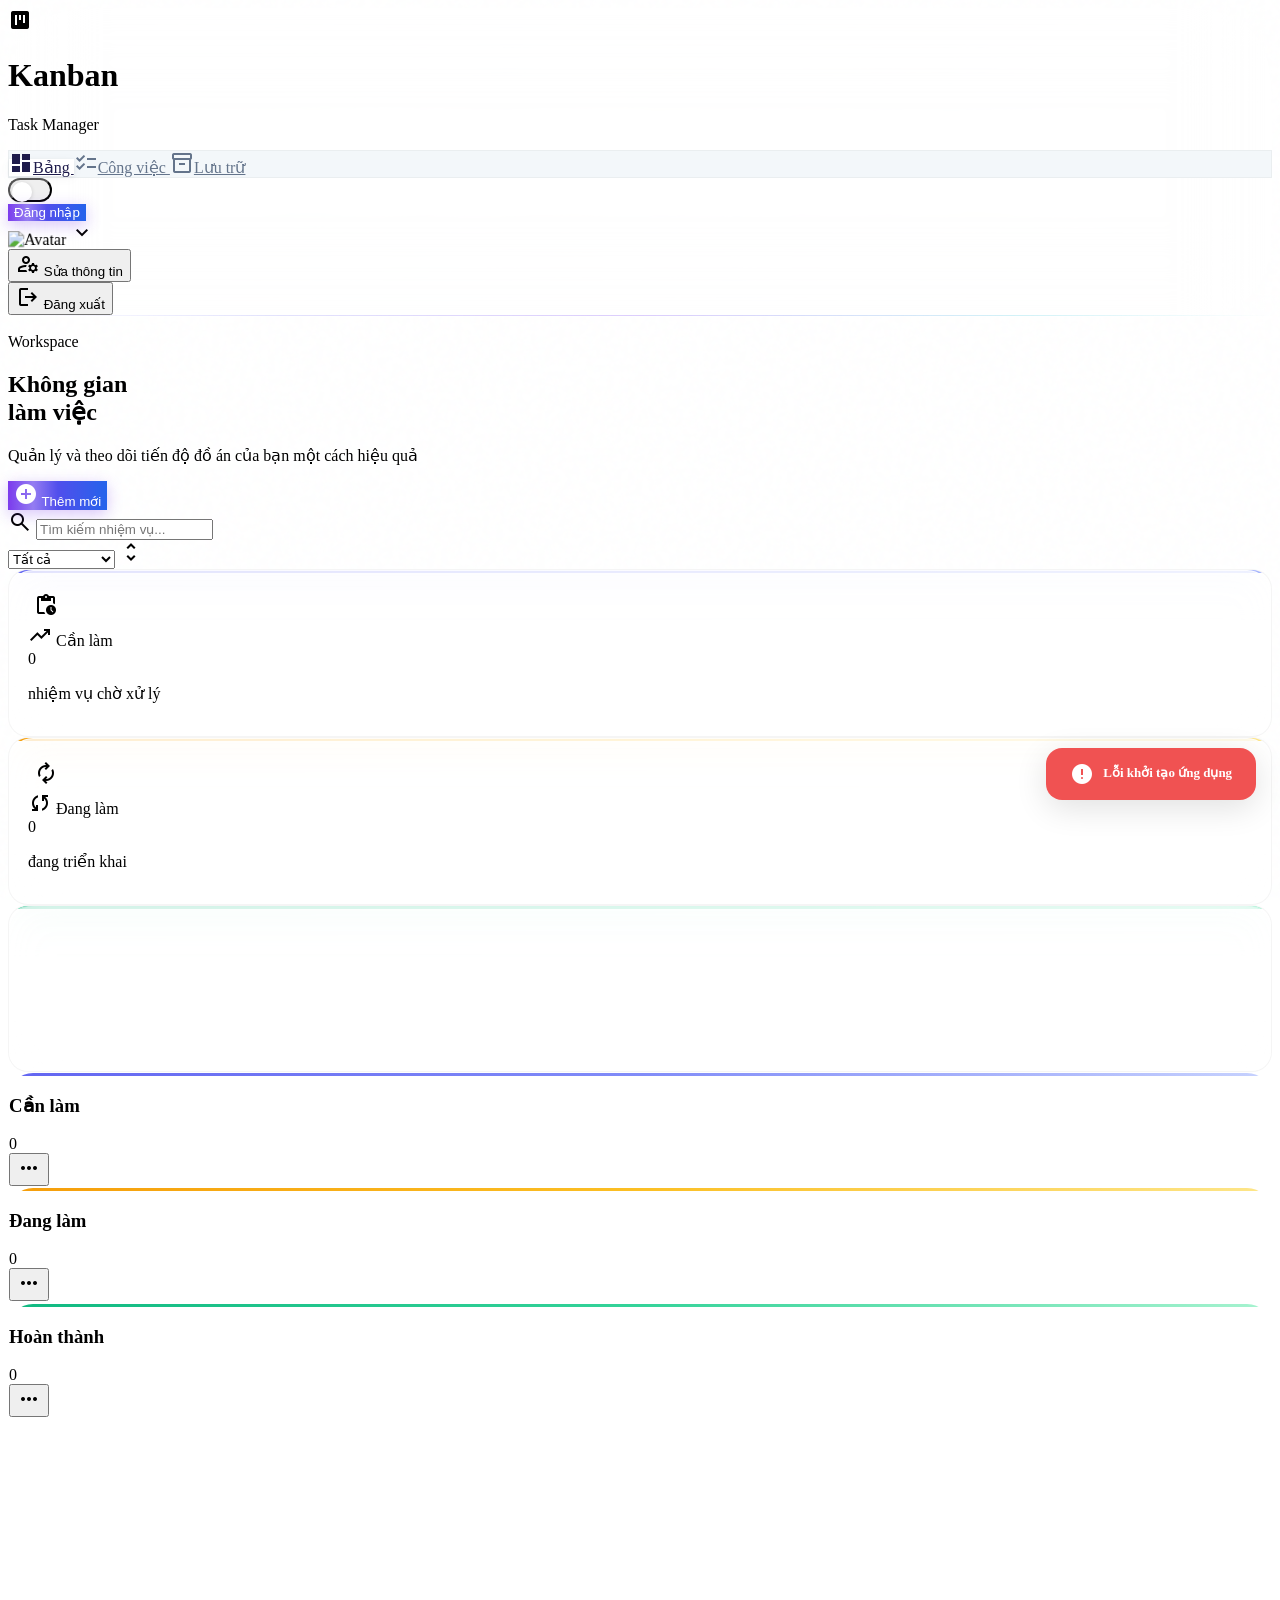
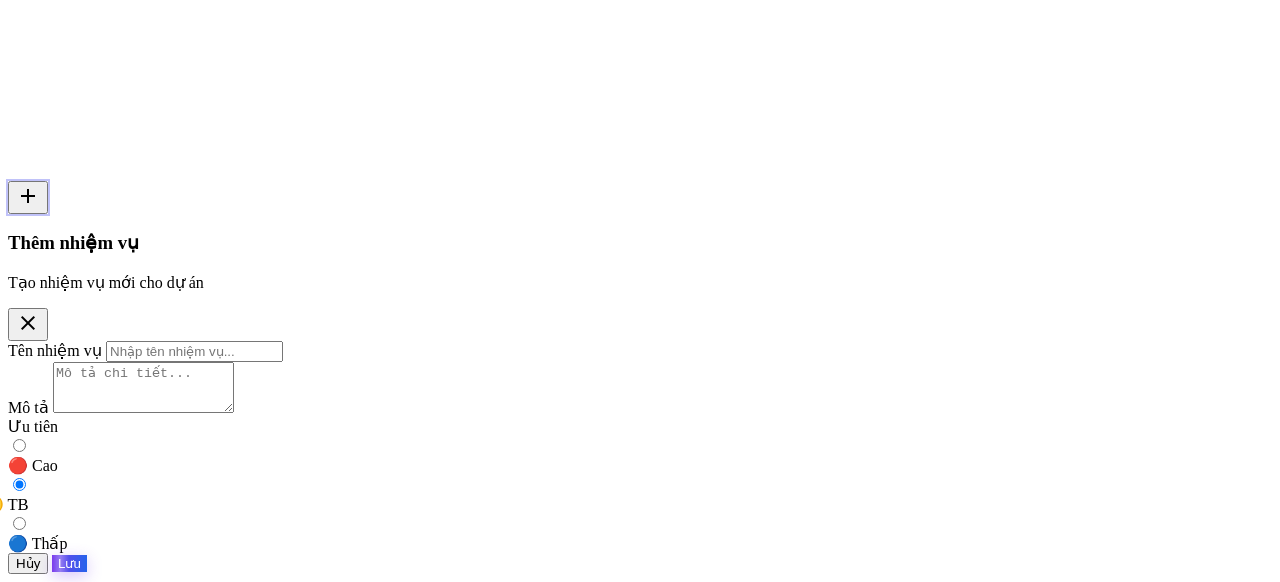
==== pages/dashboard.html @ ab6baf78 "mô tả thay đổi" ====
<!DOCTYPE html>
<html class="light" lang="vi">
<head>
  <meta charset="utf-8"/>
  <meta content="width=device-width, initial-scale=1.0" name="viewport"/>
  <title>Kanban – Quản lý nhiệm vụ</title>
  <meta name="description" content="Ứng dụng quản lý nhiệm vụ Kanban Board chuyên nghiệp"/>

  <!-- Fonts -->
  <link rel="preconnect" href="https://fonts.googleapis.com"/>
  <link rel="preconnect" href="https://fonts.gstatic.com" crossorigin/>
  <link href="https://fonts.googleapis.com/css2?family=Inter:wght@400;500;600;700;800;900&display=swap" rel="stylesheet"/>
  <link href="https://fonts.googleapis.com/css2?family=Material+Symbols+Outlined:wght,FILL@100..700,0..1&display=swap" rel="stylesheet"/>

  <!-- Tailwind -->
  <script src="https://cdn.tailwindcss.com?plugins=forms"></script>
  <script src="../css/tailwind-config.js"></script>

  <!-- Supabase -->
  <script src="https://cdn.jsdelivr.net/npm/@supabase/supabase-js/dist/umd/supabase.js"></script>

  <!-- Styles -->
  <link rel="stylesheet" href="../css/main.css"/>

  <style>
    /* ════════════════════════════════════════════════
       ULTRA PREMIUM SAAS DASHBOARD OVERRIDES
       ════════════════════════════════════════════════ */
    @keyframes border-spin {
      0% { transform: translate(-50%, -50%) rotate(0deg); }
      100% { transform: translate(-50%, -50%) rotate(360deg); }
    }
    @keyframes shine {
      0% { transform: translateX(-100%) skewX(-15deg); }
      50%, 100% { transform: translateX(200%) skewX(-15deg); }
    }
    @keyframes blob-1 {
      0% { transform: translate3d(0, 0, 0) scale(1); }
      33% { transform: translate3d(30px, -50px, 0) scale(1.1); }
      66% { transform: translate3d(-20px, 20px, 0) scale(0.9); }
      100% { transform: translate3d(0, 0, 0) scale(1); }
    }
    @keyframes blob-2 {
      0% { transform: translate3d(0, 0, 0) scale(1); }
      33% { transform: translate3d(-30px, 50px, 0) scale(1.1); }
      66% { transform: translate3d(20px, -20px, 0) scale(0.9); }
      100% { transform: translate3d(0, 0, 0) scale(1); }
    }
    
    .aurora-blob-1 { animation: blob-1 12s infinite ease-in-out; will-change: transform; }
    .aurora-blob-2 { animation: blob-2 16s infinite ease-in-out; animation-delay: -3s; will-change: transform; }
    
    /* Glassmorphism Navigation */
    .header-glass {
      background: rgba(255, 255, 255, 0.4) !important;
      backdrop-filter: blur(40px) saturate(180%) !important;
      -webkit-backdrop-filter: blur(40px) saturate(180%) !important;
      border-bottom: 1px solid rgba(255,255,255,0.4);
    }
    .dark .header-glass {
      background: rgba(10, 14, 26, 0.5) !important;
      border-bottom: 1px solid rgba(255,255,255,0.05);
    }

    /* Kanban Columns Premium Layout */
    .kanban-column-wrapper {
      position: relative;
      background: rgba(255, 255, 255, 0.6) !important;
      backdrop-filter: blur(20px) !important;
      -webkit-backdrop-filter: blur(20px);
      border-radius: 1.5rem !important;
      border: 1px solid rgba(255,255,255,0.8) !important;
      transition: all 0.5s cubic-bezier(0.175, 0.885, 0.32, 1.275);
    }
    .dark .kanban-column-wrapper {
      background: rgba(15, 23, 42, 0.5) !important;
      border: 1px solid rgba(255,255,255,0.05) !important;
      box-shadow: inset 0 1px 0 rgba(255,255,255,0.05), 0 4px 20px rgba(0,0,0,0.3);
    }
    .kanban-column-wrapper:hover {
      transform: translateY(-4px);
    }
    .dark .kanban-column-wrapper:hover {
      box-shadow: 0 20px 40px -10px rgba(139,92,246,0.15), inset 0 1px 0 rgba(255,255,255,0.1);
      border-color: rgba(255,255,255,0.15) !important;
    }

    /* Premium Task Cards (Applies to dynamically generated cards) */
    .task-card {
      transition: all 0.4s cubic-bezier(0.175, 0.885, 0.32, 1.275) !important;
      border: 1px solid rgba(255,255,255,0.8) !important;
      border-radius: 1rem !important;
      position: relative;
      overflow: hidden;
      background: rgba(255,255,255,0.8) !important;
      box-shadow: 0 4px 15px rgba(0,0,0,0.02) !important;
    }
    .dark .task-card {
      background: rgba(30, 41, 59, 0.5) !important;
      backdrop-filter: blur(20px);
      border: 1px solid rgba(255,255,255,0.05) !important;
    }
    .task-card:hover {
      transform: scale(1.02) translateY(-2px) !important;
      box-shadow: 0 16px 32px -8px rgba(139,92,246,0.2) !important;
      z-index: 10;
      border-color: rgba(139,92,246,0.5) !important;
    }
    .task-card::before {
      content: ""; position: absolute; inset: 0; background: linear-gradient(120deg, transparent, rgba(255,255,255,0.3), transparent); opacity: 0; transition: opacity 0.3s; pointer-events: none;
    }
    .dark .task-card::before {
      background: linear-gradient(120deg, transparent, rgba(255,255,255,0.05), transparent);
    }
    .task-card:hover::before { opacity: 1; }

    /* Stats Card Premium */
    .stat-card-inner {
      background: rgba(255,255,255,0.7) !important;
      backdrop-filter: blur(20px);
      border: 1px solid rgba(255,255,255,0.8) !important;
      border-radius: 1.5rem !important;
      transition: all 0.5s cubic-bezier(0.175,0.885,0.32,1.275);
    }
    .dark .stat-card-inner {
      background: rgba(30, 41, 59, 0.4) !important;
      border: 1px solid rgba(255,255,255,0.05) !important;
    }
    .stat-card-inner:hover {
      transform: translateY(-4px) scale(1.02);
      box-shadow: 0 20px 40px -10px rgba(139,92,246,0.2);
    }

    /* Premium Buttons */
    .btn-premium {
      position: relative;
      overflow: hidden;
      background: linear-gradient(to right, #7c3aed, #2563eb) !important;
      box-shadow: 0 4px 15px rgba(124,58,237,0.3) !important;
      transition: all 0.3s ease !important;
      border: none !important;
      color: white !important;
    }
    .btn-premium:hover {
      box-shadow: 0 0 30px rgba(124,58,237,0.5) !important;
      transform: scale(1.02) !important;
    }
    .btn-premium::before {
      content: ""; position: absolute; top: 0; left: 0; width: 50%; height: 100%;
      background: linear-gradient(90deg, transparent, rgba(255,255,255,0.3), transparent);
      animation: shine 3s infinite; z-index: 1; pointer-events: none;
    }
  </style>
</head>

<body class="bg-slate-50 dark:bg-[#0a0e1a] text-slate-900 dark:text-slate-100 font-sans min-h-screen transition-colors duration-500">

<!-- ════════════════════════════════════════════════
     ANIMATED BACKGROUND
     ════════════════════════════════════════════════ -->
<div class="fixed inset-0 pointer-events-none overflow-hidden z-0">
  <!-- Mouse Follow Glow -->
  <div id="dashboard-cursor-glow" class="pointer-events-none fixed top-0 left-0 w-[500px] h-[500px] bg-purple-500/20 dark:bg-brand-500/15 rounded-full blur-[120px] mix-blend-screen opacity-0 transition-opacity duration-300 z-0 transform -translate-x-1/2 -translate-y-1/2 will-change-transform hidden sm:block"></div>
  
  <!-- Aurora Gradients -->
  <div class="absolute top-[5%] left-[5%] w-[800px] h-[800px] bg-violet-400/20 dark:bg-violet-600/15 rounded-full blur-[120px] aurora-blob-1 mix-blend-multiply dark:mix-blend-screen"></div>
  <div class="absolute bottom-[5%] right-[5%] w-[700px] h-[700px] bg-cyan-400/15 dark:bg-cyan-600/10 rounded-full blur-[140px] aurora-blob-2 mix-blend-multiply dark:mix-blend-screen"></div>
  
  <!-- Grid overlay -->
  <div class="absolute inset-0 bg-[url('[data-uri]')] bg-repeat opacity-40 mix-blend-overlay hidden dark:block"></div>
  <div class="absolute inset-0 bg-[url('[data-uri]')] bg-repeat opacity-60 block dark:hidden"></div>
  
  <!-- Noise texture & Vignette -->
  <div class="noise-overlay opacity-[0.015] dark:opacity-[0.03]"></div>
  <div class="absolute inset-0 bg-radial from-transparent to-slate-50/50 dark:to-[#0a0e1a]/80 pointer-events-none fade-in"></div>
</div>

<!-- ════════════════════════════════════════════════
     HEADER
     ════════════════════════════════════════════════ -->
<header class="fixed top-0 w-full z-50 header-glass">
  <div class="max-w-7xl mx-auto px-4 sm:px-6 h-16 flex items-center justify-between">
    <!-- Logo -->
    <div class="flex items-center gap-3">
      <div class="logo-mark w-10 h-10 rounded-2xl bg-gradient-to-br from-violet-600 via-brand-500 to-cyan-400 flex items-center justify-center shadow-lg shadow-brand-500/25">
        <span class="material-symbols-outlined text-white text-lg" style="font-variation-settings:'FILL' 1;">view_kanban</span>
      </div>
      <div class="hidden sm:block">
        <h1 class="text-sm font-extrabold tracking-tight leading-none bg-gradient-to-r from-slate-900 via-brand-700 to-brand-500 dark:from-white dark:via-brand-200 dark:to-cyan-300 bg-clip-text text-transparent">Kanban</h1>
        <p class="text-[9px] text-slate-400 dark:text-slate-500 font-semibold uppercase tracking-[0.25em]">Task Manager</p>
      </div>
    </div>

    <!-- Nav pills -->
    <nav class="hidden md:flex items-center nav-pills-container rounded-2xl p-1 gap-0.5">
      <a href="#board" data-tab="board" class="nav-pill active text-xs font-semibold px-5 py-2 rounded-xl transition-all duration-300">
        <span class="material-symbols-outlined text-[14px] mr-1" style="font-variation-settings:'FILL' 1; vertical-align: -2px;">dashboard</span>Bảng
      </a>
      <a href="#tasks" data-tab="tasks" class="nav-pill text-xs font-medium px-5 py-2 rounded-xl transition-all duration-300">
        <span class="material-symbols-outlined text-[14px] mr-1" style="vertical-align: -2px;">checklist</span>Công việc
      </a>
      <a href="#archive" data-tab="archive" class="nav-pill text-xs font-medium px-5 py-2 rounded-xl transition-all duration-300">
        <span class="material-symbols-outlined text-[14px] mr-1" style="vertical-align: -2px;">inventory_2</span>Lưu trữ
      </a>
    </nav>

    <!-- Right side -->
    <div class="flex items-center gap-3">
      <button id="theme-toggle" class="theme-toggle bg-slate-200/80 dark:bg-brand-600 cursor-pointer" title="Chuyển giao diện"></button>
      <div id="auth-container" class="flex items-center gap-2">
        <button id="btn-login" class="login-btn btn-premium text-xs font-bold px-6 py-2.5 rounded-xl text-white transition-all active:scale-95">
          Đăng nhập
        </button>
        <div id="user-profile" class="hidden items-center gap-2 relative group cursor-pointer">
          <div class="flex items-center gap-2">
            <img id="user-avatar" src="" alt="Avatar" class="w-9 h-9 rounded-xl ring-2 ring-brand-400/30 dark:ring-brand-500/30 shadow-lg transition-transform group-hover:scale-105" />
            <span id="user-name" class="text-xs font-bold hidden lg:block max-w-[120px] truncate group-hover:text-brand-500 transition-colors"></span>
            <span class="material-symbols-outlined text-[16px] text-slate-400 group-hover:text-brand-500 transition-colors hidden lg:block">expand_more</span>
          </div>
          
          <!-- User Profile Dropdown -->
          <div class="absolute right-0 top-full mt-3 w-48 bg-white/95 dark:bg-slate-800/95 backdrop-blur-xl rounded-2xl shadow-2xl opacity-0 invisible group-hover:opacity-100 group-hover:visible z-50 border border-slate-100/80 dark:border-slate-700/50 overflow-hidden py-1.5 transition-all duration-200 transform origin-top-right scale-95 group-hover:scale-100">
            <button id="btn-edit-profile" class="w-full text-left px-4 py-2.5 hover:bg-slate-50 dark:hover:bg-slate-700/50 text-xs font-semibold transition-all flex items-center gap-2.5">
              <span class="w-7 h-7 rounded-lg bg-brand-50 dark:bg-brand-900/20 flex items-center justify-center">
                <span class="material-symbols-outlined text-[14px] text-brand-500">manage_accounts</span>
              </span>
              Sửa thông tin
            </button>
            <div class="border-t border-slate-100 dark:border-slate-700/50 my-1 mx-3"></div>
            <button id="btn-logout" class="w-full text-left px-4 py-2.5 hover:bg-red-50 dark:hover:bg-red-900/10 text-xs font-semibold text-red-500 transition-all flex items-center gap-2.5">
              <span class="w-7 h-7 rounded-lg bg-red-50 dark:bg-red-900/20 flex items-center justify-center">
                <span class="material-symbols-outlined text-[14px]">logout</span>
              </span>
              Đăng xuất
            </button>
          </div>
        </div>
      </div>
    </div>
  </div>
  <!-- Bottom glow line -->
  <div class="header-glow-line"></div>
</header>

<!-- ════════════════════════════════════════════════
     MAIN CONTENT
     ════════════════════════════════════════════════ -->
<main class="relative z-10 pt-24 pb-28 px-4 sm:px-6 max-w-7xl mx-auto">

  <!-- ═══════ TAB: BẢNG (Board) ═══════ -->
  <div class="tab-view tab-view-active" data-view="board">

  <!-- Hero -->
  <div class="mb-8 flex flex-col sm:flex-row sm:items-end sm:justify-between gap-4 hero-enter">
    <div>
      <div class="inline-flex items-center gap-2 mb-3 hero-enter hero-enter-delay">
        <div class="h-px w-8 bg-gradient-to-r from-brand-500 to-transparent"></div>
        <p class="text-[10px] font-black text-brand-500 dark:text-brand-400 uppercase tracking-[0.25em]">Workspace</p>
      </div>
      <h2 class="text-3xl sm:text-4xl lg:text-5xl font-black tracking-tight hero-enter leading-tight">
        <span class="bg-gradient-to-r from-slate-900 via-slate-700 to-slate-500 dark:from-white dark:via-slate-200 dark:to-slate-400 bg-clip-text text-transparent">Không gian</span>
        <br class="sm:hidden"/>
        <span class="bg-gradient-to-r from-brand-600 via-violet-500 to-cyan-400 bg-clip-text text-transparent"> làm việc</span>
      </h2>
      <p class="text-sm text-slate-500 dark:text-slate-400 mt-2 hero-enter hero-enter-delay max-w-md">Quản lý và theo dõi tiến độ đồ án của bạn một cách hiệu quả</p>
    </div>
    <div class="flex items-center gap-2.5 flex-wrap">
      <button id="btn-add-task" class="btn-premium hidden items-center gap-2 text-white text-xs font-bold pl-4 pr-5 py-2.5 rounded-xl transition-all active:scale-95">
        <span class="material-symbols-outlined text-[16px]" style="font-variation-settings:'FILL' 1;">add_circle</span>
        Thêm mới
      </button>
      <div class="relative group">
        <span class="material-symbols-outlined absolute left-3 top-1/2 -translate-y-1/2 text-slate-400 text-[16px] group-focus-within:text-brand-500 transition-colors">search</span>
        <input id="search-task" class="search-input bg-white/70 dark:bg-slate-800/50 border border-slate-200/80 dark:border-slate-700/50 rounded-xl py-2.5 pl-9 pr-4 text-xs w-44 sm:w-52 focus:ring-2 focus:ring-brand-500/20 focus:border-brand-400/40 placeholder:text-slate-400 transition-all backdrop-blur-sm" placeholder="Tìm kiếm nhiệm vụ..." type="text"/>
      </div>
      <div class="relative">
        <select id="filter-priority" class="filter-select appearance-none bg-white/70 dark:bg-slate-800/50 border border-slate-200/80 dark:border-slate-700/50 rounded-xl py-2.5 pl-3 pr-9 text-xs font-semibold cursor-pointer focus:ring-2 focus:ring-brand-500/20 focus:border-brand-400/40 transition-all backdrop-blur-sm">
          <option value="all">Tất cả</option>
          <option value="cao">🔴 Cao</option>
          <option value="trung_binh">🟡 Trung bình</option>
          <option value="thap">🔵 Thấp</option>
        </select>
        <span class="material-symbols-outlined absolute right-2.5 top-1/2 -translate-y-1/2 pointer-events-none text-slate-400 text-[14px]">unfold_more</span>
      </div>
    </div>
  </div>

  <!-- ═══════ STATS OVERVIEW ═══════ -->
  <div class="grid grid-cols-3 gap-3 sm:gap-4 mb-8 hero-enter hero-enter-delay">
    <div class="stat-card stat-card-todo group">
      <div class="stat-card-inner">
        <div class="flex items-center justify-between mb-2">
          <div class="stat-icon-wrapper bg-brand-100 dark:bg-brand-900/30">
            <span class="material-symbols-outlined text-[18px] text-brand-600 dark:text-brand-400" style="font-variation-settings:'FILL' 1;">pending_actions</span>
          </div>
          <span class="stat-trend text-[9px] font-bold px-2 py-0.5 rounded-full bg-brand-50 dark:bg-brand-900/20 text-brand-600 dark:text-brand-400">
            <span class="material-symbols-outlined text-[10px]" style="vertical-align: -1px;">trending_up</span> Cần làm
          </span>
        </div>
        <div class="stat-number text-2xl sm:text-3xl font-black text-slate-800 dark:text-white" id="stat-todo">0</div>
        <p class="text-[10px] text-slate-400 font-semibold mt-0.5">nhiệm vụ chờ xử lý</p>
      </div>
    </div>
    <div class="stat-card stat-card-doing group">
      <div class="stat-card-inner">
        <div class="flex items-center justify-between mb-2">
          <div class="stat-icon-wrapper bg-amber-100 dark:bg-amber-900/30">
            <span class="material-symbols-outlined text-[18px] text-amber-600 dark:text-amber-400" style="font-variation-settings:'FILL' 1;">autorenew</span>
          </div>
          <span class="stat-trend text-[9px] font-bold px-2 py-0.5 rounded-full bg-amber-50 dark:bg-amber-900/20 text-amber-600 dark:text-amber-400">
            <span class="material-symbols-outlined text-[10px] animate-spin-slow" style="vertical-align: -1px;">sync</span> Đang làm
          </span>
        </div>
        <div class="stat-number text-2xl sm:text-3xl font-black text-slate-800 dark:text-white" id="stat-doing">0</div>
        <p class="text-[10px] text-slate-400 font-semibold mt-0.5">đang triển khai</p>
      </div>
    </div>
    <div class="stat-card stat-card-done group">
      <div class="stat-card-inner">
        <div class="flex items-center justify-between mb-2">
          <div class="stat-icon-wrapper bg-emerald-100 dark:bg-emerald-900/30">
            <span class="material-symbols-outlined text-[18px] text-emerald-600 dark:text-emerald-400" style="font-variation-settings:'FILL' 1;">task_alt</span>
          </div>
          <span class="stat-trend text-[9px] font-bold px-2 py-0.5 rounded-full bg-emerald-50 dark:bg-emerald-900/20 text-emerald-600 dark:text-emerald-400">
            <span class="material-symbols-outlined text-[10px]" style="vertical-align: -1px;">check</span> Xong
          </span>
        </div>
        <div class="stat-number text-2xl sm:text-3xl font-black text-slate-800 dark:text-white" id="stat-done">0</div>
        <p class="text-[10px] text-slate-400 font-semibold mt-0.5">đã hoàn thành</p>
      </div>
    </div>
  </div>

  <!-- ═══════ KANBAN BOARD ═══════ -->
  <div class="grid grid-cols-1 md:grid-cols-3 gap-4 sm:gap-5 items-start">

    <!-- Column: Cần làm -->
    <section class="kanban-column-wrapper kanban-column">
      <div class="kanban-column-header">
        <div class="column-accent column-accent-todo"></div>
        <div class="p-4 pb-3">
          <div class="flex items-center justify-between">
            <div class="flex items-center gap-2.5">
              <div class="w-2.5 h-2.5 rounded-full bg-gradient-to-br from-brand-400 to-brand-600 shadow-sm shadow-brand-500/50 ring-2 ring-brand-100 dark:ring-brand-900/50"></div>
              <h3 class="text-xs font-black uppercase tracking-wider text-slate-700 dark:text-slate-200">Cần làm</h3>
              <span id="count-todo" class="text-[10px] font-black text-brand-600 dark:text-brand-400 bg-brand-50 dark:bg-brand-900/30 px-2 py-0.5 rounded-lg min-w-[20px] text-center">0</span>
            </div>
            <button class="w-7 h-7 rounded-lg hover:bg-slate-100 dark:hover:bg-slate-700/50 flex items-center justify-center transition-all opacity-0 group-hover:opacity-100">
              <span class="material-symbols-outlined text-[16px] text-slate-400">more_horiz</span>
            </button>
          </div>
        </div>
      </div>
      <div id="column-todo" class="space-y-3 kanban-dropzone min-h-[140px] rounded-xl border-2 border-dashed border-transparent px-4 pb-4 transition-all duration-200" data-status="todo"></div>
    </section>

    <!-- Column: Đang làm -->
    <section class="kanban-column-wrapper kanban-column">
      <div class="kanban-column-header">
        <div class="column-accent column-accent-doing"></div>
        <div class="p-4 pb-3">
          <div class="flex items-center justify-between">
            <div class="flex items-center gap-2.5">
              <div class="w-2.5 h-2.5 rounded-full bg-gradient-to-br from-amber-400 to-orange-500 shadow-sm shadow-amber-500/50 ring-2 ring-amber-100 dark:ring-amber-900/50"></div>
              <h3 class="text-xs font-black uppercase tracking-wider text-slate-700 dark:text-slate-200">Đang làm</h3>
              <span id="count-doing" class="text-[10px] font-black text-amber-600 dark:text-amber-400 bg-amber-50 dark:bg-amber-900/20 px-2 py-0.5 rounded-lg min-w-[20px] text-center">0</span>
            </div>
            <button class="w-7 h-7 rounded-lg hover:bg-slate-100 dark:hover:bg-slate-700/50 flex items-center justify-center transition-all opacity-0 group-hover:opacity-100">
              <span class="material-symbols-outlined text-[16px] text-slate-400">more_horiz</span>
            </button>
          </div>
        </div>
      </div>
      <div id="column-doing" class="space-y-3 kanban-dropzone min-h-[140px] rounded-xl border-2 border-dashed border-transparent px-4 pb-4 transition-all duration-200" data-status="in_progress"></div>
    </section>

    <!-- Column: Hoàn thành -->
    <section class="kanban-column-wrapper kanban-column">
      <div class="kanban-column-header">
        <div class="column-accent column-accent-done"></div>
        <div class="p-4 pb-3">
          <div class="flex items-center justify-between">
            <div class="flex items-center gap-2.5">
              <div class="w-2.5 h-2.5 rounded-full bg-gradient-to-br from-emerald-400 to-teal-500 shadow-sm shadow-emerald-500/50 ring-2 ring-emerald-100 dark:ring-emerald-900/50"></div>
              <h3 class="text-xs font-black uppercase tracking-wider text-slate-700 dark:text-slate-200">Hoàn thành</h3>
              <span id="count-done" class="text-[10px] font-black text-emerald-600 dark:text-emerald-400 bg-emerald-50 dark:bg-emerald-900/20 px-2 py-0.5 rounded-lg min-w-[20px] text-center">0</span>
            </div>
            <button class="w-7 h-7 rounded-lg hover:bg-slate-100 dark:hover:bg-slate-700/50 flex items-center justify-center transition-all opacity-0 group-hover:opacity-100">
              <span class="material-symbols-outlined text-[16px] text-slate-400">more_horiz</span>
            </button>
          </div>
        </div>
      </div>
      <div id="column-done" class="space-y-3 kanban-dropzone min-h-[140px] rounded-xl border-2 border-dashed border-transparent px-4 pb-4 transition-all duration-200" data-status="done"></div>
    </section>

  </div>

  </div><!-- /tab-view: board -->

  <!-- ═══════ TAB: CÔNG VIỆC (Task List) ═══════ -->
  <div class="tab-view hidden" data-view="tasks">
    <div class="mb-6">
      <div class="inline-flex items-center gap-2 mb-3">
        <div class="h-px w-8 bg-gradient-to-r from-brand-500 to-transparent"></div>
        <p class="text-[10px] font-black text-brand-500 dark:text-brand-400 uppercase tracking-[0.25em]">Task List</p>
      </div>
      <h2 class="text-3xl sm:text-4xl font-black tracking-tight leading-tight">
        <span class="bg-gradient-to-r from-slate-900 via-slate-700 to-slate-500 dark:from-white dark:via-slate-200 dark:to-slate-400 bg-clip-text text-transparent">Danh sách</span>
        <span class="bg-gradient-to-r from-brand-600 via-violet-500 to-cyan-400 bg-clip-text text-transparent"> công việc</span>
      </h2>
      <p class="text-sm text-slate-500 dark:text-slate-400 mt-2 max-w-md">Xem và quản lý tất cả nhiệm vụ ở dạng danh sách</p>
    </div>
    <div id="task-list-view" class="kanban-column-wrapper p-4 sm:p-6"></div>
  </div><!-- /tab-view: tasks -->

  <!-- ═══════ TAB: LƯU TRỮ (Archive) ═══════ -->
  <div class="tab-view hidden" data-view="archive">
    <div class="mb-6">
      <div class="inline-flex items-center gap-2 mb-3">
        <div class="h-px w-8 bg-gradient-to-r from-violet-500 to-transparent"></div>
        <p class="text-[10px] font-black text-violet-500 dark:text-violet-400 uppercase tracking-[0.25em]">Archive</p>
      </div>
      <h2 class="text-3xl sm:text-4xl font-black tracking-tight leading-tight">
        <span class="bg-gradient-to-r from-slate-900 via-slate-700 to-slate-500 dark:from-white dark:via-slate-200 dark:to-slate-400 bg-clip-text text-transparent">Kho</span>
        <span class="bg-gradient-to-r from-violet-600 via-purple-500 to-fuchsia-400 bg-clip-text text-transparent"> lưu trữ</span>
      </h2>
      <p class="text-sm text-slate-500 dark:text-slate-400 mt-2 max-w-md">Nhiệm vụ đã hoàn thành và được lưu trữ</p>
    </div>
    <div id="archive-view" class="kanban-column-wrapper p-4 sm:p-6"></div>
  </div><!-- /tab-view: archive -->

</main>

<!-- Bottom Nav (Mobile) -->
<nav class="fixed bottom-0 left-0 w-full z-50 mobile-nav-glass flex justify-around items-center px-4 pb-5 pt-2 rounded-t-3xl md:hidden">
  <div class="mobile-nav-item flex flex-col items-center gap-0.5 bg-brand-50 dark:bg-brand-900/30 text-brand-600 dark:text-brand-400 rounded-2xl px-5 py-2 shadow-sm cursor-pointer" data-tab="board">
    <span class="material-symbols-outlined text-[20px]" style="font-variation-settings:'FILL' 1;">view_kanban</span>
    <span class="text-[9px] font-black">Bảng</span>
  </div>
  <div class="mobile-nav-item flex flex-col items-center gap-0.5 text-slate-400 rounded-2xl px-5 py-2 hover:text-slate-600 dark:hover:text-slate-300 transition-colors cursor-pointer" data-tab="tasks">
    <span class="material-symbols-outlined text-[20px]">checklist</span>
    <span class="text-[9px] font-bold">Việc</span>
  </div>
  <div class="mobile-nav-item flex flex-col items-center gap-0.5 text-slate-400 rounded-2xl px-5 py-2 hover:text-slate-600 dark:hover:text-slate-300 transition-colors cursor-pointer" data-tab="archive">
    <span class="material-symbols-outlined text-[20px]">archive</span>
    <span class="text-[9px] font-bold">Trữ</span>
  </div>
</nav>

<!-- FAB (Mobile) -->
<button class="fab fixed bottom-24 right-5 w-14 h-14 bg-gradient-to-br from-brand-600 via-violet-500 to-cyan-400 text-white rounded-2xl flex items-center justify-center shadow-xl shadow-brand-500/30 md:hidden z-40">
  <span class="material-symbols-outlined text-[24px]" style="font-variation-settings:'FILL' 1;">add</span>
  <div class="fab-pulse"></div>
</button>
<!-- ════════════════════════════════════════════════
     MODAL – Thêm / Sửa nhiệm vụ
     ════════════════════════════════════════════════ -->
<div id="task-modal" class="fixed inset-0 z-[60] hidden bg-slate-900/60 backdrop-blur-sm opacity-0 transition-opacity duration-300">
  <div class="flex justify-end min-h-screen">
    <div class="modal-content w-full max-w-md h-dvh rounded-l-3xl p-6 sm:p-8 shadow-2xl transform translate-x-full transition-all duration-500 border-l border-white/50 dark:border-slate-700/50 bg-white dark:bg-slate-800 overflow-y-auto">
      <!-- Modal header gradient -->
      <div class="absolute top-0 left-0 right-0 h-1 rounded-tl-3xl bg-gradient-to-r from-brand-500 via-violet-500 to-cyan-400"></div>
      <div class="flex justify-between items-center mb-6">
        <div>
          <h3 id="modal-title" class="text-lg font-black bg-gradient-to-r from-slate-900 to-slate-600 dark:from-white dark:to-slate-300 bg-clip-text text-transparent">Thêm nhiệm vụ</h3>
          <p id="modal-subtitle" class="text-xs text-slate-400 mt-0.5">Tạo nhiệm vụ mới cho dự án</p>
        </div>
        <button id="btn-close-modal" class="w-9 h-9 rounded-xl bg-slate-100 dark:bg-slate-700/50 hover:bg-red-50 dark:hover:bg-red-900/20 flex items-center justify-center transition-all group">
          <span class="material-symbols-outlined text-[18px] text-slate-400 group-hover:text-red-500 transition-colors">close</span>
        </button>
      </div>
      <form id="task-form" class="space-y-5">
        <input type="hidden" id="task-edit-id" value="">
        <div>
          <label class="block text-[10px] font-black text-slate-500 dark:text-slate-400 mb-2 uppercase tracking-[0.15em]">Tên nhiệm vụ</label>
          <input type="text" id="task-title" required class="w-full bg-slate-50/80 dark:bg-slate-900/50 border border-slate-200/80 dark:border-slate-700/50 rounded-xl py-3 px-4 text-sm font-medium text-slate-900 dark:text-white focus:ring-2 focus:ring-brand-500/20 focus:border-brand-400/40 transition-all placeholder:text-slate-400 dark:placeholder:text-slate-500" placeholder="Nhập tên nhiệm vụ...">
        </div>
        <div>
          <label class="block text-[10px] font-black text-slate-500 dark:text-slate-400 mb-2 uppercase tracking-[0.15em]">Mô tả</label>
          <textarea id="task-desc" rows="3" class="w-full bg-slate-50/80 dark:bg-slate-900/50 border border-slate-200/80 dark:border-slate-700/50 rounded-xl py-3 px-4 text-sm text-slate-900 dark:text-white border-brand-400/40 transition-all resize-none placeholder:text-slate-400 dark:placeholder:text-slate-500" placeholder="Mô tả chi tiết..."></textarea>
        </div>
        <div>
          <label class="block text-[10px] font-black text-slate-500 dark:text-slate-400 mb-2 uppercase tracking-[0.15em]">Ưu tiên</label>
          <div class="grid grid-cols-3 gap-2.5">
            <label class="cursor-pointer">
              <input type="radio" name="task-priority" value="cao" class="peer sr-only">
              <div class="text-center py-2.5 rounded-xl border-2 border-slate-200/80 dark:border-slate-700/50 peer-checked:bg-gradient-to-br peer-checked:from-red-50 peer-checked:to-rose-50 dark:peer-checked:from-red-900/20 dark:peer-checked:to-rose-900/20 peer-checked:text-red-600 dark:peer-checked:text-red-400 peer-checked:border-red-300 dark:peer-checked:border-red-700 peer-checked:font-black text-xs font-medium text-slate-600 dark:text-slate-300 transition-all peer-checked:shadow-sm">🔴 Cao</div>
            </label>
            <label class="cursor-pointer">
              <input type="radio" name="task-priority" value="trung_binh" class="peer sr-only" checked>
              <div class="text-center py-2.5 rounded-xl border-2 border-slate-200/80 dark:border-slate-700/50 peer-checked:bg-gradient-to-br peer-checked:from-amber-50 peer-checked:to-yellow-50 dark:peer-checked:from-amber-900/20 dark:peer-checked:to-yellow-900/20 peer-checked:text-amber-600 dark:peer-checked:text-amber-400 peer-checked:border-amber-300 dark:peer-checked:border-amber-700 peer-checked:font-black text-xs font-medium text-slate-600 dark:text-slate-300 transition-all peer-checked:shadow-sm">🟡 TB</div>
            </label>
            <label class="cursor-pointer">
              <input type="radio" name="task-priority" value="thap" class="peer sr-only">
              <div class="text-center py-2.5 rounded-xl border-2 border-slate-200/80 dark:border-slate-700/50 peer-checked:bg-gradient-to-br peer-checked:from-blue-50 peer-checked:to-indigo-50 dark:peer-checked:from-blue-900/20 dark:peer-checked:to-indigo-900/20 peer-checked:text-blue-600 dark:peer-checked:text-blue-400 peer-checked:border-blue-300 dark:peer-checked:border-blue-700 peer-checked:font-black text-xs font-medium text-slate-600 dark:text-slate-300 transition-all peer-checked:shadow-sm">🔵 Thấp</div>
            </label>
          </div>
        </div>
        <div class="flex justify-end gap-2.5 pt-3">
          <button type="button" id="btn-cancel-modal" class="px-5 py-2.5 rounded-xl text-xs font-bold text-slate-500 hover:bg-slate-100 dark:hover:bg-slate-700/50 transition-all">Hủy</button>
          <button type="submit" id="btn-submit-modal" class="btn-premium px-6 py-2.5 rounded-xl text-xs font-bold text-white transition-all active:scale-95">Lưu</button>
        </div>
      </form>
    </div>
  </div>
</div>

<!-- Scripts -->
<script type="module" src="../js/main.js"></script>

<script>
  // Dark Mode
  (function() {
    // Dashboard Cursor Glow
    const cursorGlow = document.getElementById('dashboard-cursor-glow');
    document.addEventListener('mousemove', (e) => {
      if(cursorGlow) {
        cursorGlow.style.opacity = '1';
        cursorGlow.style.left = e.clientX + 'px';
        cursorGlow.style.top = e.clientY + 'px';
      }
    });
    document.addEventListener('mouseleave', () => { if(cursorGlow) cursorGlow.style.opacity = '0'; });

    var toggle = document.getElementById('theme-toggle');
    var html = document.documentElement;

    if (localStorage.getItem('theme') === 'dark' || (!localStorage.getItem('theme') && window.matchMedia('(prefers-color-scheme: dark)').matches)) {
      html.classList.replace('light', 'dark');
    }

    toggle && toggle.addEventListener('click', function() {
      html.classList.toggle('dark');
      html.classList.toggle('light');
      localStorage.setItem('theme', html.classList.contains('dark') ? 'dark' : 'light');
    });

    // Login button → redirect to auth page
    var loginBtn = document.getElementById('btn-login');
    loginBtn && loginBtn.addEventListener('click', function() {
      window.location.href = '../index.html';
    });
  })();
</script>

</body>
</html>
---- css/main.css ----
/**
 * Kanban Stylesheet v6.0 – Ultra Premium
 * Mesh Gradients · Glassmorphism 2.0 · Particles · GPU Animations
 */

/* ═══════════════════════════════════════════════════
   1. DESIGN TOKENS
   ═══════════════════════════════════════════════════ */
:root {
  --ease-out:    cubic-bezier(0.22, 1, 0.36, 1);
  --ease-spring: cubic-bezier(0.34, 1.56, 0.64, 1);
  --ease-smooth: cubic-bezier(0.4, 0, 0.2, 1);
  --dur-fast:    150ms;
  --dur-normal:  250ms;
  --dur-slow:    400ms;
  --dur-entrance: 600ms;

  --glass-bg:     rgba(255, 255, 255, 0.72);
  --glass-border: rgba(255, 255, 255, 0.4);
  --glass-blur:   24px;

  --card-bg:      rgba(255, 255, 255, 0.85);
  --card-border:  rgba(0, 0, 0, 0.04);
  --card-shadow:  0 1px 3px rgba(0,0,0,0.03), 0 4px 12px rgba(0,0,0,0.04);
  --card-shadow-hover: 0 8px 32px rgba(99,102,241,0.08), 0 2px 8px rgba(0,0,0,0.06);

  --column-bg:    rgba(255, 255, 255, 0.55);
  --column-border: rgba(0, 0, 0, 0.05);
}

.dark {
  --glass-bg:     rgba(15, 23, 42, 0.75);
  --glass-border: rgba(255, 255, 255, 0.06);

  --card-bg:      rgba(30, 41, 59, 0.75);
  --card-border:  rgba(255, 255, 255, 0.04);
  --card-shadow:  0 1px 3px rgba(0,0,0,0.2), 0 4px 12px rgba(0,0,0,0.15);
  --card-shadow-hover: 0 8px 32px rgba(99,102,241,0.15), 0 2px 8px rgba(0,0,0,0.2);

  --column-bg:    rgba(30, 41, 59, 0.35);
  --column-border: rgba(255, 255, 255, 0.04);
}

/* ═══════════════════════════════════════════════════
   2. BASE
   ═══════════════════════════════════════════════════ */
html {
  scroll-behavior: smooth;
  -webkit-font-smoothing: antialiased;
  -moz-osx-font-smoothing: grayscale;
}

body {
  min-height: 100dvh;
  overflow-x: hidden;
  transition: background-color 500ms var(--ease-smooth),
              color 300ms var(--ease-smooth);
}

::selection {
  background: rgba(99, 102, 241, 0.2);
}

/* Premium Scrollbar */
::-webkit-scrollbar { width: 5px; height: 5px; }
::-webkit-scrollbar-track { background: transparent; }
::-webkit-scrollbar-thumb {
  background: linear-gradient(180deg, rgba(99,102,241,0.3), rgba(139,92,246,0.3));
  border-radius: 99px;
}
::-webkit-scrollbar-thumb:hover {
  background: linear-gradient(180deg, rgba(99,102,241,0.5), rgba(139,92,246,0.5));
}

.material-symbols-outlined {
  font-variation-settings: "FILL" 0, "wght" 400, "GRAD" 0, "opsz" 24;
}

/* ═══════════════════════════════════════════════════
   3. ANIMATED MESH GRADIENT BACKGROUND
   ═══════════════════════════════════════════════════ */
.mesh-blob {
  position: absolute;
  border-radius: 50%;
  filter: blur(80px);
  opacity: 0.35;
  will-change: transform;
}

.mesh-blob-1 {
  width: 600px;
  height: 600px;
  top: -200px;
  right: -100px;
  background: radial-gradient(circle, rgba(99,102,241,0.5), rgba(139,92,246,0.3), transparent 70%);
  animation: blobFloat1 20s ease-in-out infinite;
}

.mesh-blob-2 {
  width: 500px;
  height: 500px;
  bottom: -100px;
  left: -150px;
  background: radial-gradient(circle, rgba(6,182,212,0.4), rgba(59,130,246,0.2), transparent 70%);
  animation: blobFloat2 25s ease-in-out infinite;
}

.mesh-blob-3 {
  width: 400px;
  height: 400px;
  top: 40%;
  left: 40%;
  background: radial-gradient(circle, rgba(236,72,153,0.25), rgba(168,85,247,0.15), transparent 70%);
  animation: blobFloat3 18s ease-in-out infinite;
}

.dark .mesh-blob { opacity: 0.15; }
.dark .mesh-blob-1 {
  background: radial-gradient(circle, rgba(99,102,241,0.6), rgba(139,92,246,0.3), transparent 70%);
}
.dark .mesh-blob-2 {
  background: radial-gradient(circle, rgba(6,182,212,0.5), rgba(59,130,246,0.2), transparent 70%);
}
.dark .mesh-blob-3 {
  background: radial-gradient(circle, rgba(236,72,153,0.3), rgba(168,85,247,0.15), transparent 70%);
}

@keyframes blobFloat1 {
  0%, 100% { transform: translate(0, 0) scale(1) rotate(0deg); }
  33% { transform: translate(-60px, 40px) scale(1.1) rotate(120deg); }
  66% { transform: translate(40px, -30px) scale(0.9) rotate(240deg); }
}
@keyframes blobFloat2 {
  0%, 100% { transform: translate(0, 0) scale(1) rotate(0deg); }
  33% { transform: translate(50px, -50px) scale(1.15) rotate(-120deg); }
  66% { transform: translate(-40px, 30px) scale(0.85) rotate(-240deg); }
}
@keyframes blobFloat3 {
  0%, 100% { transform: translate(0, 0) scale(1); }
  50% { transform: translate(-30px, -40px) scale(1.2); }
}

/* Grid pattern overlay */
.grid-pattern {
  position: absolute;
  inset: 0;
  background-image:
    linear-gradient(rgba(99,102,241,0.03) 1px, transparent 1px),
    linear-gradient(90deg, rgba(99,102,241,0.03) 1px, transparent 1px);
  background-size: 60px 60px;
  mask-image: radial-gradient(ellipse 80% 60% at 50% 30%, black 20%, transparent 70%);
  -webkit-mask-image: radial-gradient(ellipse 80% 60% at 50% 30%, black 20%, transparent 70%);
}

.dark .grid-pattern {
  background-image:
    linear-gradient(rgba(99,102,241,0.06) 1px, transparent 1px),
    linear-gradient(90deg, rgba(99,102,241,0.06) 1px, transparent 1px);
}

/* Noise texture */
.noise-overlay {
  position: absolute;
  inset: 0;
  opacity: 0.015;
  background-image: url("data:image/svg+xml,%3Csvg viewBox='0 0 200 200' xmlns='http://www.w3.org/2000/svg'%3E%3Cfilter id='noise'%3E%3CfeTurbulence type='fractalNoise' baseFrequency='0.65' numOctaves='3' stitchTiles='stitch'/%3E%3C/filter%3E%3Crect width='100%25' height='100%25' filter='url(%23noise)'/%3E%3C/svg%3E");
}

/* ═══════════════════════════════════════════════════
   4. HEADER GLASSMORPHISM
   ═══════════════════════════════════════════════════ */
.header-glass {
  background: var(--glass-bg);
  backdrop-filter: blur(var(--glass-blur)) saturate(1.6);
  -webkit-backdrop-filter: blur(var(--glass-blur)) saturate(1.6);
  border-bottom: 1px solid var(--glass-border);
  will-change: transform;
  transform: translateZ(0);
}

.header-glow-line {
  height: 1px;
  background: linear-gradient(90deg,
    transparent 0%,
    rgba(99,102,241,0.3) 20%,
    rgba(139,92,246,0.5) 50%,
    rgba(6,182,212,0.3) 80%,
    transparent 100%
  );
  opacity: 0.6;
}

.dark .header-glow-line { opacity: 0.4; }

/* Logo pulsing glow */
.logo-mark {
  position: relative;
  animation: logoPulse 3s ease-in-out infinite;
}

@keyframes logoPulse {
  0%, 100% { box-shadow: 0 4px 16px rgba(99,102,241,0.25); }
  50% { box-shadow: 0 4px 24px rgba(99,102,241,0.45), 0 0 40px rgba(99,102,241,0.1); }
}

/* Nav pills */
.nav-pills-container {
  background: rgba(241, 245, 249, 0.8);
  border: 1px solid rgba(0, 0, 0, 0.04);
}
.dark .nav-pills-container {
  background: rgba(51, 65, 85, 0.4);
  border: 1px solid rgba(255, 255, 255, 0.05);
}

.nav-pill {
  color: #64748b;
  position: relative;
}
.dark .nav-pill { color: #94a3b8; }

.nav-pill.active {
  background: white;
  color: #1e1b4b;
  box-shadow: 0 1px 4px rgba(0,0,0,0.06), 0 2px 12px rgba(0,0,0,0.04);
}
.dark .nav-pill.active {
  background: rgba(30, 41, 59, 0.9);
  color: #e0e7ff;
  box-shadow: 0 1px 8px rgba(0,0,0,0.2);
}

.nav-pill:not(.active):hover {
  color: #334155;
  background: rgba(0, 0, 0, 0.03);
}
.dark .nav-pill:not(.active):hover {
  color: #e2e8f0;
  background: rgba(255, 255, 255, 0.05);
}

/* Login button shine */
.login-btn {
  position: relative;
  overflow: hidden;
}
.login-btn::after {
  content: '';
  position: absolute;
  top: -50%;
  left: -100%;
  width: 50%;
  height: 200%;
  background: linear-gradient(90deg, transparent, rgba(255,255,255,0.2), transparent);
  transform: skewX(-20deg);
  animation: btnShine 4s ease-in-out infinite;
}
@keyframes btnShine {
  0%, 70%, 100% { left: -100%; }
  40% { left: 150%; }
}

/* Mobile nav glass */
.mobile-nav-glass {
  background: var(--glass-bg);
  backdrop-filter: blur(var(--glass-blur)) saturate(1.6);
  -webkit-backdrop-filter: blur(var(--glass-blur)) saturate(1.6);
  border-top: 1px solid var(--glass-border);
}

/* ═══════════════════════════════════════════════════
   5. HERO ENTRANCE
   ═══════════════════════════════════════════════════ */
.hero-enter {
  animation: heroFade var(--dur-entrance) var(--ease-out) both;
}

.hero-enter-delay { animation-delay: 120ms; }

@keyframes heroFade {
  from { opacity: 0; transform: translateY(20px) translateZ(0); }
  to   { opacity: 1; transform: translateY(0) translateZ(0); }
}

/* ═══════════════════════════════════════════════════
   6. STAT CARDS
   ═══════════════════════════════════════════════════ */
.stat-card {
  position: relative;
  border-radius: 20px;
  overflow: hidden;
  background: var(--card-bg);
  backdrop-filter: blur(16px);
  -webkit-backdrop-filter: blur(16px);
  border: 1px solid var(--card-border);
  transition: transform 300ms var(--ease-spring),
              box-shadow 300ms var(--ease-out);
  will-change: transform;
}

.stat-card:hover {
  transform: translateY(-4px) translateZ(0);
}

.stat-card-inner {
  padding: 16px 18px;
  position: relative;
  z-index: 1;
}

.stat-card::before {
  content: '';
  position: absolute;
  top: 0; left: 0;
  width: 100%; height: 3px;
}

.stat-card-todo::before { background: linear-gradient(90deg, #6366f1, #818cf8, #a5b4fc); }
.stat-card-doing::before { background: linear-gradient(90deg, #f59e0b, #fbbf24, #fde68a); }
.stat-card-done::before { background: linear-gradient(90deg, #10b981, #34d399, #6ee7b7); }

.stat-card-todo:hover { box-shadow: 0 8px 32px rgba(99,102,241,0.12); }
.stat-card-doing:hover { box-shadow: 0 8px 32px rgba(245,158,11,0.12); }
.stat-card-done:hover { box-shadow: 0 8px 32px rgba(16,185,129,0.12); }

.dark .stat-card-todo:hover { box-shadow: 0 8px 32px rgba(99,102,241,0.2); }
.dark .stat-card-doing:hover { box-shadow: 0 8px 32px rgba(245,158,11,0.2); }
.dark .stat-card-done:hover { box-shadow: 0 8px 32px rgba(16,185,129,0.2); }

.stat-icon-wrapper {
  width: 36px; height: 36px;
  display: flex; align-items: center; justify-content: center;
  border-radius: 12px;
}

.stat-number {
  font-variant-numeric: tabular-nums;
  transition: color 200ms;
}

/* Animated counter */
@keyframes countUp {
  from { opacity: 0; transform: translateY(8px); }
  to { opacity: 1; transform: translateY(0); }
}

/* Spin slow */
.animate-spin-slow {
  animation: spin 3s linear infinite;
}
@keyframes spin {
  to { transform: rotate(360deg); }
}

/* ═══════════════════════════════════════════════════
   7. BUTTONS
   ═══════════════════════════════════════════════════ */
button, [role="button"] {
  will-change: transform;
  transform: translateZ(0);
  transition: transform var(--dur-fast) var(--ease-out),
              box-shadow var(--dur-fast) var(--ease-out);
}

button:active, [role="button"]:active {
  transform: scale(0.95) translateZ(0) !important;
  transition-duration: 80ms;
}

/* ═══════════════════════════════════════════════════
   8. INPUTS
   ═══════════════════════════════════════════════════ */
input, textarea, select {
  will-change: transform;
  transform: translateZ(0);
  transition: box-shadow var(--dur-fast) var(--ease-out),
              border-color var(--dur-fast) var(--ease-out),
              transform var(--dur-fast) var(--ease-out);
}

input:focus, textarea:focus, select:focus {
  transform: scale(1.005) translateZ(0);
}

/* ═══════════════════════════════════════════════════
   9. KANBAN COLUMNS
   ═══════════════════════════════════════════════════ */
.kanban-column-wrapper {
  background: var(--column-bg);
  backdrop-filter: blur(16px) saturate(1.3);
  -webkit-backdrop-filter: blur(16px) saturate(1.3);
  border: 1px solid var(--column-border);
  border-radius: 24px;
  overflow: visible;
  transition: border-color 200ms;
}

.kanban-column-header {
  border-radius: 24px 24px 0 0;
  overflow: hidden;
}

.kanban-column-wrapper:hover {
  border-color: rgba(99,102,241,0.12);
}
.dark .kanban-column-wrapper:hover {
  border-color: rgba(99,102,241,0.15);
}

/* Column accent line */
.column-accent {
  height: 3px;
  border-radius: 0 0 8px 8px;
}
.column-accent-todo  { background: linear-gradient(90deg, #6366f1, #818cf8, #c7d2fe); }
.column-accent-doing { background: linear-gradient(90deg, #f59e0b, #fbbf24, #fde68a); }
.column-accent-done  { background: linear-gradient(90deg, #10b981, #34d399, #a7f3d0); }

/* Staggered entrance */
.kanban-column {
  will-change: transform, opacity;
  transform: translateZ(0);
  animation: colEnter var(--dur-entrance) var(--ease-out) both;
}

.kanban-column:nth-child(1) { animation-delay: 100ms; }
.kanban-column:nth-child(2) { animation-delay: 200ms; }
.kanban-column:nth-child(3) { animation-delay: 300ms; }

@keyframes colEnter {
  from { opacity: 0; transform: translateY(30px) scale(0.97) translateZ(0); }
  to   { opacity: 1; transform: translateY(0) scale(1) translateZ(0); }
}

/* ═══════════════════════════════════════════════════
   10. DROPZONE
   ═══════════════════════════════════════════════════ */
.kanban-dropzone {
  transition: border-color var(--dur-fast) var(--ease-out),
              background-color var(--dur-fast) var(--ease-out);
}

.kanban-dropzone.drag-over {
  border-color: #818cf8 !important;
  background: rgba(99,102,241,0.04);
  border-radius: 16px;
}

.dark .kanban-dropzone.drag-over {
  background: rgba(99,102,241,0.08);
}

/* ═══════════════════════════════════════════════════
   11. TASK CARDS
   ═══════════════════════════════════════════════════ */
.task-card {
  will-change: transform, opacity;
  transform: translate3d(0, 0, 0);
  animation: cardEnter var(--dur-normal) var(--ease-spring) both;
  background: var(--card-bg);
  backdrop-filter: blur(12px);
  -webkit-backdrop-filter: blur(12px);
  border: 1px solid var(--card-border);
  box-shadow: var(--card-shadow);
  transition: transform 250ms var(--ease-spring),
              box-shadow 250ms var(--ease-out),
              border-color 250ms var(--ease-out);
  cursor: grab;
  position: relative;
  overflow: hidden;
}

.task-card::before {
  content: '';
  position: absolute;
  top: 0; left: 0;
  width: 3px; height: 100%;
  border-radius: 3px 0 0 3px;
  transition: width 200ms var(--ease-out);
}

/* Priority-based left accent via parent data */
.task-card[data-priority="cao"]::before {
  background: linear-gradient(180deg, #ef4444, #f87171);
}
.task-card[data-priority="trung_binh"]::before {
  background: linear-gradient(180deg, #f59e0b, #fbbf24);
}
.task-card[data-priority="thap"]::before {
  background: linear-gradient(180deg, #3b82f6, #60a5fa);
}

.task-card:nth-child(1) { animation-delay: 50ms; }
.task-card:nth-child(2) { animation-delay: 100ms; }
.task-card:nth-child(3) { animation-delay: 150ms; }
.task-card:nth-child(4) { animation-delay: 200ms; }
.task-card:nth-child(5) { animation-delay: 250ms; }
.task-card:nth-child(n+6) { animation-delay: 300ms; }

@keyframes cardEnter {
  from { opacity: 0; transform: translateY(16px) scale(0.97) translateZ(0); }
  to   { opacity: 1; transform: translateY(0) scale(1) translateZ(0); }
}

.task-card:hover {
  transform: translateY(-3px) translateZ(0);
  box-shadow: var(--card-shadow-hover);
  border-color: rgba(99,102,241,0.12);
}

.task-card:hover::before {
  width: 4px;
}

.dark .task-card:hover {
  border-color: rgba(99,102,241,0.15);
}

/* Dragging */
.task-card.dragging {
  opacity: 0.85;
  transform: rotate(2deg) scale(1.03) translateZ(0);
  box-shadow: 0 24px 48px rgba(0, 0, 0, 0.15), 0 0 0 1px rgba(99,102,241,0.2);
  cursor: grabbing;
  z-index: 1000;
}

.task-card.just-dropped {
  animation: cardDrop 400ms var(--ease-spring) both;
}

@keyframes cardDrop {
  0%   { transform: scale(1.04) rotate(-1deg) translateZ(0); }
  50%  { transform: scale(0.98) rotate(0.3deg) translateZ(0); }
  100% { transform: scale(1) rotate(0deg) translateZ(0); }
}

/* ═══════════════════════════════════════════════════
   12. PRIORITY BADGE
   ═══════════════════════════════════════════════════ */
.priority-badge {
  position: relative;
  overflow: hidden;
  backdrop-filter: blur(8px);
  -webkit-backdrop-filter: blur(8px);
}

.priority-badge::after {
  content: '';
  position: absolute;
  top: 0; left: -100%;
  width: 100%; height: 100%;
  background: linear-gradient(90deg, transparent, rgba(255,255,255,0.4), transparent);
  animation: shimmer 5s ease-in-out infinite;
}

@keyframes shimmer {
  0%, 70%, 100% { left: -100%; }
  40% { left: 100%; }
}

/* ═══════════════════════════════════════════════════
   13. PROGRESS BAR
   ═══════════════════════════════════════════════════ */
.progress-track {
  overflow: hidden;
  border-radius: 999px;
  height: 5px;
}

.progress-fill {
  height: 100%;
  border-radius: 999px;
  background: linear-gradient(90deg, #6366f1, #818cf8, #a78bfa, #c7d2fe);
  background-size: 200% 100%;
  transform-origin: left;
  animation: progressGrow 1s var(--ease-out) 0.3s both,
             progressShine 3s ease-in-out infinite;
  position: relative;
}

.progress-fill::after {
  content: '';
  position: absolute;
  right: 0; top: 50%;
  transform: translateY(-50%);
  width: 8px; height: 8px;
  border-radius: 50%;
  background: white;
  box-shadow: 0 0 8px rgba(99,102,241,0.5), 0 0 16px rgba(99,102,241,0.2);
}

@keyframes progressGrow {
  from { transform: scaleX(0) translateZ(0); }
  to   { transform: scaleX(1) translateZ(0); }
}

@keyframes progressShine {
  0%, 100% { background-position: 0% 50%; }
  50% { background-position: 100% 50%; }
}

/* ═══════════════════════════════════════════════════
   14. DONE CHECK
   ═══════════════════════════════════════════════════ */
/* Quick delete button on task cards */
.task-quick-delete {
  will-change: opacity, transform;
  transition: opacity 200ms var(--ease-out),
              transform 150ms var(--ease-spring),
              background-color 150ms var(--ease-out);
}

.task-card:hover .task-quick-delete {
  opacity: 1;
}

/* When done check is visible, move delete button to left */
.task-card .done-check ~ .task-quick-delete,
.task-card .task-quick-delete:has(~ .done-check) {
  right: auto;
  left: 2px;
  top: 2px;
}

.done-check {
  animation: checkPop var(--dur-normal) var(--ease-spring) 0.2s both;
}

@keyframes checkPop {
  from { opacity: 0; transform: scale(0) rotate(-90deg) translateZ(0); }
  60%  { transform: scale(1.2) rotate(5deg) translateZ(0); }
  to   { opacity: 1; transform: scale(1) rotate(0deg) translateZ(0); }
}

/* ═══════════════════════════════════════════════════
   15. POPOVER MENU
   ═══════════════════════════════════════════════════ */
.task-popover {
  animation: popoverIn 200ms var(--ease-spring) both;
  z-index: 50;
}

@keyframes popoverIn {
  from { opacity: 0; transform: translateY(-4px) scale(0.95); }
  to { opacity: 1; transform: translateY(0) scale(1); }
}

.task-popover button:hover {
  transform: translateX(2px) translateZ(0);
  transition: transform var(--dur-fast) var(--ease-out),
              background-color var(--dur-fast) var(--ease-out);
}

/* ═══════════════════════════════════════════════════
   16. MODAL
   ═══════════════════════════════════════════════════ */
#task-modal {
  will-change: opacity;
  transition: opacity var(--dur-normal) var(--ease-out);
}

.modal-content {
  will-change: transform, opacity;
  transition: transform var(--dur-slow) var(--ease-spring),
              opacity var(--dur-normal) var(--ease-out);
  position: relative;
}

.modal-content.scale-95 {
  opacity: 0;
  transform: scale(0.92) translateY(20px) translateZ(0);
}

/* ═══════════════════════════════════════════════════
   17. AUTH OVERLAY
   ═══════════════════════════════════════════════════ */
#auth-overlay {
  will-change: opacity;
  transition: opacity var(--dur-slow) var(--ease-out);
}

.auth-card {
  will-change: transform, opacity;
  animation: authEnter var(--dur-entrance) var(--ease-spring) both;
}

@keyframes authEnter {
  from { opacity: 0; transform: scale(0.9) translateY(24px) translateZ(0); }
  to   { opacity: 1; transform: scale(1) translateY(0) translateZ(0); }
}

/* Auth tab pill */
.auth-tab {
  transition: background-color var(--dur-fast) var(--ease-out),
              color var(--dur-fast) var(--ease-out),
              box-shadow var(--dur-fast) var(--ease-out);
}

.auth-tab.active {
  background: white;
  color: #1e1b4b;
  box-shadow: 0 1px 3px rgba(0,0,0,0.08);
}

.dark .auth-tab.active {
  background: #334155;
  color: #e0e7ff;
}

/* ═══════════════════════════════════════════════════
   18. AVATAR POP
   ═══════════════════════════════════════════════════ */
#user-avatar {
  animation: avatarPop var(--dur-normal) var(--ease-spring) both;
}

@keyframes avatarPop {
  from { opacity: 0; transform: scale(0) translateZ(0); }
  60%  { transform: scale(1.15) translateZ(0); }
  to   { opacity: 1; transform: scale(1) translateZ(0); }
}

/* ═══════════════════════════════════════════════════
   19. FAB
   ═══════════════════════════════════════════════════ */
.fab {
  will-change: transform;
  animation: fabIn var(--dur-entrance) var(--ease-spring) 0.3s both;
  transition: transform var(--dur-fast) var(--ease-spring);
  position: relative;
  overflow: visible;
}

.fab:hover { transform: scale(1.1) translateZ(0); }

@keyframes fabIn {
  from { opacity: 0; transform: scale(0) translateZ(0); }
  to   { opacity: 1; transform: scale(1) translateZ(0); }
}

/* FAB pulse ring */
.fab-pulse {
  position: absolute;
  inset: -4px;
  border-radius: inherit;
  border: 2px solid rgba(99,102,241,0.4);
  animation: fabPulseRing 2s ease-out infinite;
  pointer-events: none;
}

@keyframes fabPulseRing {
  0% { transform: scale(1); opacity: 0.6; }
  100% { transform: scale(1.4); opacity: 0; }
}

/* ═══════════════════════════════════════════════════
   20. DARK MODE TOGGLE
   ═══════════════════════════════════════════════════ */
.theme-toggle {
  position: relative;
  width: 44px;
  height: 24px;
  border-radius: 999px;
  transition: background-color var(--dur-fast) var(--ease-out);
  flex-shrink: 0;
}

.theme-toggle::after {
  content: '';
  position: absolute;
  top: 2px;
  left: 2px;
  width: 20px;
  height: 20px;
  border-radius: 50%;
  background: white;
  box-shadow: 0 1px 4px rgba(0,0,0,0.15);
  transition: transform var(--dur-normal) var(--ease-spring);
}

.dark .theme-toggle::after {
  transform: translateX(20px);
}

/* ═══════════════════════════════════════════════════
   21. TOAST
   ═══════════════════════════════════════════════════ */
.toast {
  position: fixed;
  bottom: 100px;
  right: 24px;
  transform: translateY(16px) scale(0.95) translateZ(0);
  opacity: 0;
  padding: 14px 24px;
  border-radius: 16px;
  font-size: 13px;
  font-weight: 700;
  z-index: 9999;
  pointer-events: none;
  animation: toastIn var(--dur-slow) var(--ease-spring) forwards;
  backdrop-filter: blur(16px);
  -webkit-backdrop-filter: blur(16px);
  box-shadow: 0 8px 32px rgba(0,0,0,0.12);
}

.toast.toast-out {
  animation: toastOut var(--dur-normal) var(--ease-out) forwards;
}

.toast-success { background: rgba(16,185,129,0.92); color: white; }
.toast-error   { background: rgba(239,68,68,0.92); color: white; }
.toast-warning { background: rgba(245,158,11,0.92); color: white; }
.toast-info    { background: rgba(99,102,241,0.92); color: white; }

@keyframes toastIn {
  to { opacity: 1; transform: translateY(0) scale(1) translateZ(0); }
}
@keyframes toastOut {
  to { opacity: 0; transform: translateY(-8px) scale(0.96) translateZ(0); }
}

/* ═══════════════════════════════════════════════════
   22. EMPTY STATE
   ═══════════════════════════════════════════════════ */
.empty-state {
  animation: emptyFade var(--dur-entrance) var(--ease-out) both;
}

.empty-state .material-symbols-outlined {
  background: linear-gradient(135deg, #cbd5e1, #94a3b8);
  -webkit-background-clip: text;
  -webkit-text-fill-color: transparent;
  background-clip: text;
}

.dark .empty-state .material-symbols-outlined {
  background: linear-gradient(135deg, #475569, #64748b);
  -webkit-background-clip: text;
  -webkit-text-fill-color: transparent;
  background-clip: text;
}

@keyframes emptyFade {
  from { opacity: 0; transform: translateY(8px) translateZ(0); }
  to   { opacity: 1; transform: translateY(0) translateZ(0); }
}

/* ═══════════════════════════════════════════════════
   23. SKELETON
   ═══════════════════════════════════════════════════ */
.skeleton {
  background: linear-gradient(90deg, #e2e8f0 25%, #f1f5f9 50%, #e2e8f0 75%);
  background-size: 200% 100%;
  animation: skeletonPulse 1.5s ease-in-out infinite;
  border-radius: 8px;
}

.dark .skeleton {
  background: linear-gradient(90deg, #334155 25%, #475569 50%, #334155 75%);
  background-size: 200% 100%;
}

@keyframes skeletonPulse {
  0% { background-position: 200% 0; }
  100% { background-position: -200% 0; }
}

/* ═══════════════════════════════════════════════════
   24. PRIORITY RADIO
   ═══════════════════════════════════════════════════ */
input[name="task-priority"] + div {
  will-change: transform;
  transition: transform var(--dur-fast) var(--ease-spring),
              background-color var(--dur-fast) var(--ease-out),
              border-color var(--dur-fast) var(--ease-out),
              color var(--dur-fast) var(--ease-out),
              box-shadow var(--dur-fast) var(--ease-out);
}

input[name="task-priority"]:checked + div {
  transform: scale(1.04) translateZ(0);
}

/* ═══════════════════════════════════════════════════
   25. TASK CARD SPECIAL EFFECTS
   ═══════════════════════════════════════════════════ */

/* Hover glow effect on cards */
.task-card::after {
  content: '';
  position: absolute;
  inset: 0;
  border-radius: inherit;
  opacity: 0;
  transition: opacity 300ms var(--ease-out);
  pointer-events: none;
}

.task-card[data-priority="cao"]:hover::after {
  background: radial-gradient(600px circle at var(--mouse-x, 50%) var(--mouse-y, 50%),
    rgba(239,68,68,0.04), transparent 50%);
  opacity: 1;
}

.task-card[data-priority="trung_binh"]:hover::after {
  background: radial-gradient(600px circle at var(--mouse-x, 50%) var(--mouse-y, 50%),
    rgba(245,158,11,0.04), transparent 50%);
  opacity: 1;
}

.task-card[data-priority="thap"]:hover::after {
  background: radial-gradient(600px circle at var(--mouse-x, 50%) var(--mouse-y, 50%),
    rgba(59,130,246,0.04), transparent 50%);
  opacity: 1;
}

/* ═══════════════════════════════════════════════════
   26. GLASSMORPHISM UTILITY
   ═══════════════════════════════════════════════════ */
.glass {
  background: var(--glass-bg);
  backdrop-filter: blur(var(--glass-blur)) saturate(1.4);
  -webkit-backdrop-filter: blur(var(--glass-blur)) saturate(1.4);
  border: 1px solid var(--glass-border);
}

/* ═══════════════════════════════════════════════════
   27. RESPONSIVE
   ═══════════════════════════════════════════════════ */
@media (max-width: 768px) {
  body { padding-bottom: 5rem; }

  .mesh-blob { filter: blur(60px); }
  .mesh-blob-1 { width: 350px; height: 350px; }
  .mesh-blob-2 { width: 300px; height: 300px; }
  .mesh-blob-3 { width: 250px; height: 250px; }
}

@media (prefers-reduced-motion: reduce) {
  *, *::before, *::after {
    animation-duration: 1ms !important;
    animation-delay: 0ms !important;
    transition-duration: 1ms !important;
  }
}

@media print { .no-print { display: none; } }

/* ═══════════════════════════════════════════════════
   28. ANIMATED GRADIENT BACKGROUND (legacy)
   ═══════════════════════════════════════════════════ */
.gradient-bg {
  background: linear-gradient(-45deg, #1e1b4b, #312e81, #4338ca, #3730a3);
  background-size: 400% 400%;
  animation: gradientShift 12s ease infinite;
}

@keyframes gradientShift {
  0%, 100% { background-position: 0% 50%; }
  50% { background-position: 100% 50%; }
}

/* Glow button */
.btn-glow {
  position: relative;
  overflow: hidden;
}

.btn-glow::after {
  content: '';
  position: absolute;
  inset: 0;
  background: inherit;
  filter: blur(16px);
  opacity: 0;
  z-index: -1;
  transition: opacity var(--dur-normal) var(--ease-out);
}

.btn-glow:hover::after {
  opacity: 0.5;
}

/* ═══════════════════════════════════════════════════
   29. TAB VIEWS
   ═══════════════════════════════════════════════════ */
.tab-view {
  will-change: opacity, transform;
  transition: opacity 250ms var(--ease-out), transform 250ms var(--ease-out);
}

.tab-view-active {
  opacity: 1;
  transform: translateY(0) translateZ(0);
}

.tab-view-exit {
  opacity: 0;
  transform: translateY(8px) translateZ(0);
}

.tab-view:not(.tab-view-active):not(.tab-view-exit) {
  opacity: 0;
}

/* ═══════════════════════════════════════════════════
   30. TASK LIST TABLE
   ═══════════════════════════════════════════════════ */
.task-list-table-wrapper {
  overflow-x: auto;
  -webkit-overflow-scrolling: touch;
}

.task-list-table {
  border-collapse: separate;
  border-spacing: 0;
}

.task-list-table thead th {
  padding: 10px 12px;
  font-size: 10px;
  font-weight: 800;
  text-transform: uppercase;
  letter-spacing: 0.1em;
  color: #94a3b8;
  border-bottom: 1px solid rgba(0, 0, 0, 0.06);
  white-space: nowrap;
  user-select: none;
}

.dark .task-list-table thead th {
  color: #64748b;
  border-bottom-color: rgba(255, 255, 255, 0.06);
}

.task-list-sortable {
  cursor: pointer;
  transition: color var(--dur-fast) var(--ease-out);
}

.task-list-sortable:hover {
  color: #6366f1 !important;
}

.task-list-row {
  animation: taskRowEnter var(--dur-normal) var(--ease-out) both;
  transition: background-color var(--dur-fast) var(--ease-out);
}

.task-list-row td {
  padding: 12px;
  border-bottom: 1px solid rgba(0, 0, 0, 0.03);
  vertical-align: middle;
}

.dark .task-list-row td {
  border-bottom-color: rgba(255, 255, 255, 0.03);
}

.task-list-row:hover {
  background: rgba(99, 102, 241, 0.03);
}

.dark .task-list-row:hover {
  background: rgba(99, 102, 241, 0.06);
}

.task-list-row:last-child td {
  border-bottom: none;
}

.task-list-row-done {
  opacity: 0.6;
}

@keyframes taskRowEnter {
  from { opacity: 0; transform: translateX(-8px) translateZ(0); }
  to   { opacity: 1; transform: translateX(0) translateZ(0); }
}

/* Custom Checkbox */
.task-list-checkbox-wrapper {
  cursor: pointer;
  display: flex;
  align-items: center;
  justify-content: center;
}

.task-list-check-visual {
  width: 20px;
  height: 20px;
  border-radius: 8px;
  border: 2px solid #cbd5e1;
  display: flex;
  align-items: center;
  justify-content: center;
  transition: all var(--dur-fast) var(--ease-spring);
}

.dark .task-list-check-visual {
  border-color: #475569;
}

.task-list-check-visual:hover {
  border-color: #6366f1;
  transform: scale(1.1);
}

.task-list-check-visual.checked {
  background: linear-gradient(135deg, #10b981, #34d399);
  border-color: transparent;
  box-shadow: 0 2px 8px rgba(16, 185, 129, 0.3);
  animation: checkPop var(--dur-fast) var(--ease-spring);
}

/* Filter Pills */
.task-list-filter-btn {
  padding: 6px 14px;
  border-radius: 12px;
  font-size: 11px;
  font-weight: 700;
  color: #64748b;
  background: rgba(241, 245, 249, 0.8);
  border: 1px solid transparent;
  cursor: pointer;
  transition: all var(--dur-fast) var(--ease-out);
  white-space: nowrap;
}

.dark .task-list-filter-btn {
  color: #94a3b8;
  background: rgba(51, 65, 85, 0.4);
}

.task-list-filter-btn:hover {
  color: #334155;
  background: rgba(241, 245, 249, 1);
}

.dark .task-list-filter-btn:hover {
  color: #e2e8f0;
  background: rgba(51, 65, 85, 0.7);
}

.task-list-filter-btn.active {
  color: #4f46e5;
  background: rgba(238, 242, 255, 0.9);
  border-color: rgba(99, 102, 241, 0.2);
  box-shadow: 0 1px 4px rgba(99, 102, 241, 0.1);
}

.dark .task-list-filter-btn.active {
  color: #a5b4fc;
  background: rgba(99, 102, 241, 0.12);
  border-color: rgba(99, 102, 241, 0.2);
}

/* Action Buttons in Table */
.task-list-action-btn {
  width: 30px;
  height: 30px;
  border-radius: 10px;
  display: flex;
  align-items: center;
  justify-content: center;
  opacity: 0;
  transition: all var(--dur-fast) var(--ease-out);
  background: transparent;
}

.task-list-row:hover .task-list-action-btn {
  opacity: 1;
}

.task-list-action-btn:hover {
  background: rgba(99, 102, 241, 0.06);
  transform: scale(1.15) translateZ(0);
}

/* ═══════════════════════════════════════════════════
   31. ARCHIVE CARDS
   ═══════════════════════════════════════════════════ */
.archive-card {
  background: var(--card-bg);
  backdrop-filter: blur(12px);
  -webkit-backdrop-filter: blur(12px);
  border: 1px solid var(--card-border);
  box-shadow: var(--card-shadow);
  transition: transform 250ms var(--ease-spring),
              box-shadow 250ms var(--ease-out),
              border-color 200ms;
  will-change: transform;
  animation: archiveCardEnter var(--dur-normal) var(--ease-spring) both;
  position: relative;
  overflow: hidden;
}

.archive-card::before {
  content: '';
  position: absolute;
  top: 0; left: 0;
  width: 100%; height: 3px;
  background: linear-gradient(90deg, #8b5cf6, #a78bfa, #c4b5fd);
}

.archive-card:hover {
  transform: translateY(-3px) translateZ(0);
  box-shadow: var(--card-shadow-hover);
  border-color: rgba(139, 92, 246, 0.15);
}

@keyframes archiveCardEnter {
  from { opacity: 0; transform: translateY(12px) scale(0.97) translateZ(0); }
  to   { opacity: 1; transform: translateY(0) scale(1) translateZ(0); }
}

/* Progress bar in task list view */
.task-list-progress {
  padding: 20px;
  border-radius: 20px;
  background: var(--card-bg);
  backdrop-filter: blur(12px);
  -webkit-backdrop-filter: blur(12px);
  border: 1px solid var(--card-border);
  box-shadow: var(--card-shadow);
}
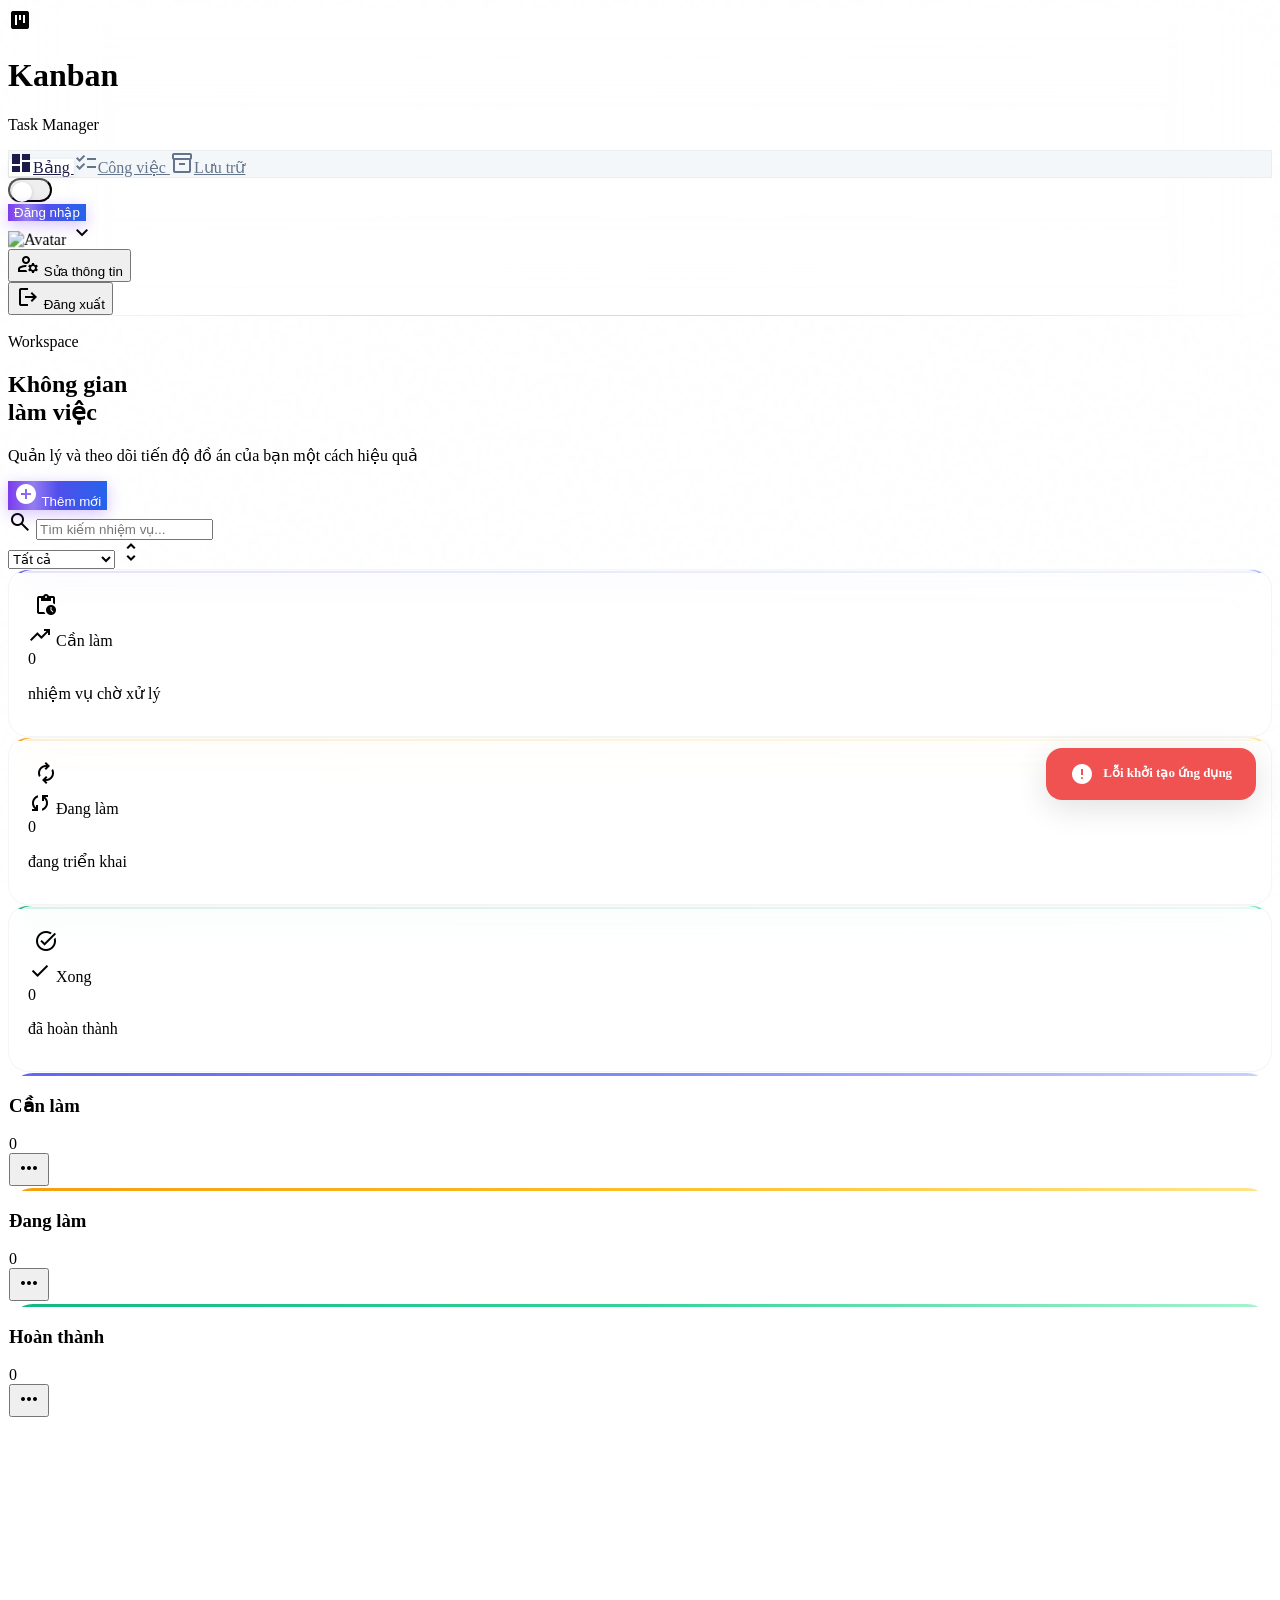
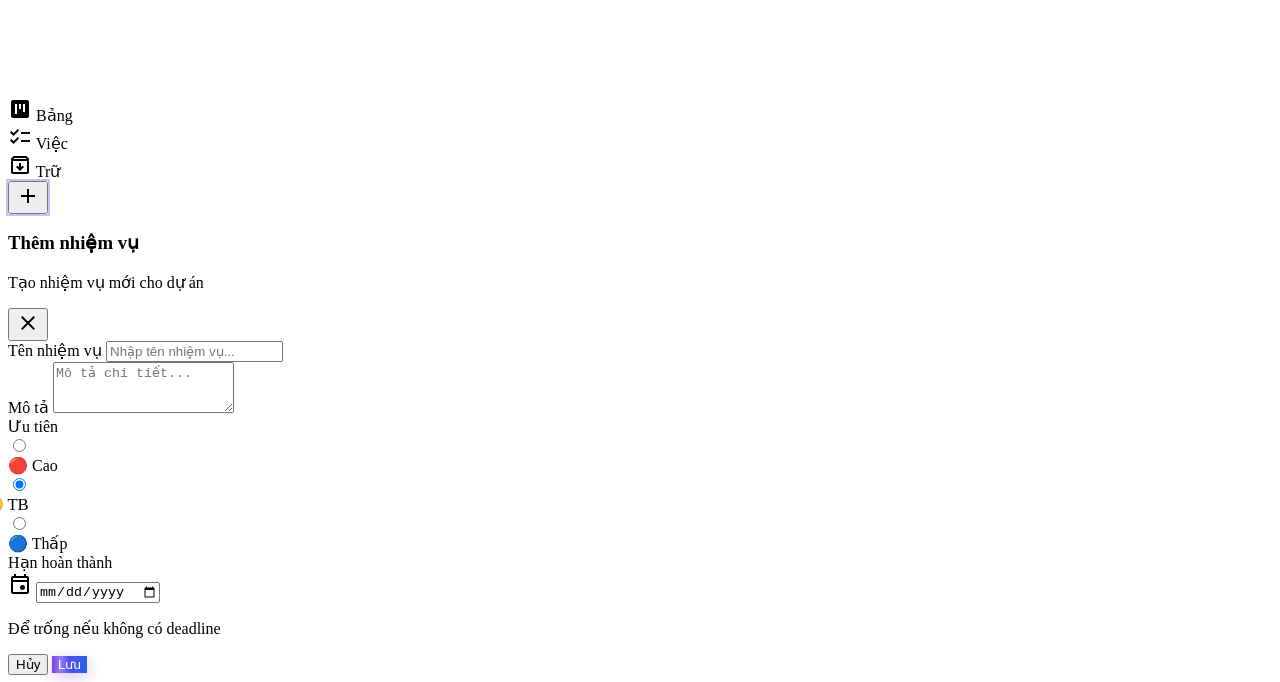
==== commit b1f3ea4e: "mô tả thay đổi" ====
--- a/pages/dashboard.html
+++ b/pages/dashboard.html
@@ -71,6 +71,7 @@
       border-radius: 1.5rem !important;
       border: 1px solid rgba(255,255,255,0.8) !important;
       transition: all 0.5s cubic-bezier(0.175, 0.885, 0.32, 1.275);
+      overflow: visible !important;
     }
     .dark .kanban-column-wrapper {
       background: rgba(15, 23, 42, 0.5) !important;
@@ -83,6 +84,14 @@
     .dark .kanban-column-wrapper:hover {
       box-shadow: 0 20px 40px -10px rgba(139,92,246,0.15), inset 0 1px 0 rgba(255,255,255,0.1);
       border-color: rgba(255,255,255,0.15) !important;
+    }
+
+    /* Kanban dropzone & task popover fix */
+    .kanban-dropzone {
+      overflow: visible !important;
+    }
+    .task-popover {
+      z-index: 9999 !important;
     }
 
     /* Premium Task Cards (Applies to dynamically generated cards) */
@@ -91,7 +100,7 @@
       border: 1px solid rgba(255,255,255,0.8) !important;
       border-radius: 1rem !important;
       position: relative;
-      overflow: hidden;
+      overflow: visible;
       background: rgba(255,255,255,0.8) !important;
       box-shadow: 0 4px 15px rgba(0,0,0,0.02) !important;
     }
@@ -497,6 +506,14 @@
             </label>
           </div>
         </div>
+        <div>
+          <label class="block text-[10px] font-black text-slate-500 dark:text-slate-400 mb-2 uppercase tracking-[0.15em]">Hạn hoàn thành</label>
+          <div class="relative">
+            <span class="material-symbols-outlined absolute left-3.5 top-1/2 -translate-y-1/2 text-slate-400 text-[16px] pointer-events-none">event</span>
+            <input type="date" id="task-deadline" class="w-full bg-slate-50/80 dark:bg-slate-900/50 border border-slate-200/80 dark:border-slate-700/50 rounded-xl py-3 pl-10 pr-4 text-sm font-medium text-slate-900 dark:text-white focus:ring-2 focus:ring-brand-500/20 focus:border-brand-400/40 transition-all dark:[color-scheme:dark]">
+          </div>
+          <p class="text-[10px] text-slate-400 mt-1.5 ml-1">Để trống nếu không có deadline</p>
+        </div>
         <div class="flex justify-end gap-2.5 pt-3">
           <button type="button" id="btn-cancel-modal" class="px-5 py-2.5 rounded-xl text-xs font-bold text-slate-500 hover:bg-slate-100 dark:hover:bg-slate-700/50 transition-all">Hủy</button>
           <button type="submit" id="btn-submit-modal" class="btn-premium px-6 py-2.5 rounded-xl text-xs font-bold text-white transition-all active:scale-95">Lưu</button>
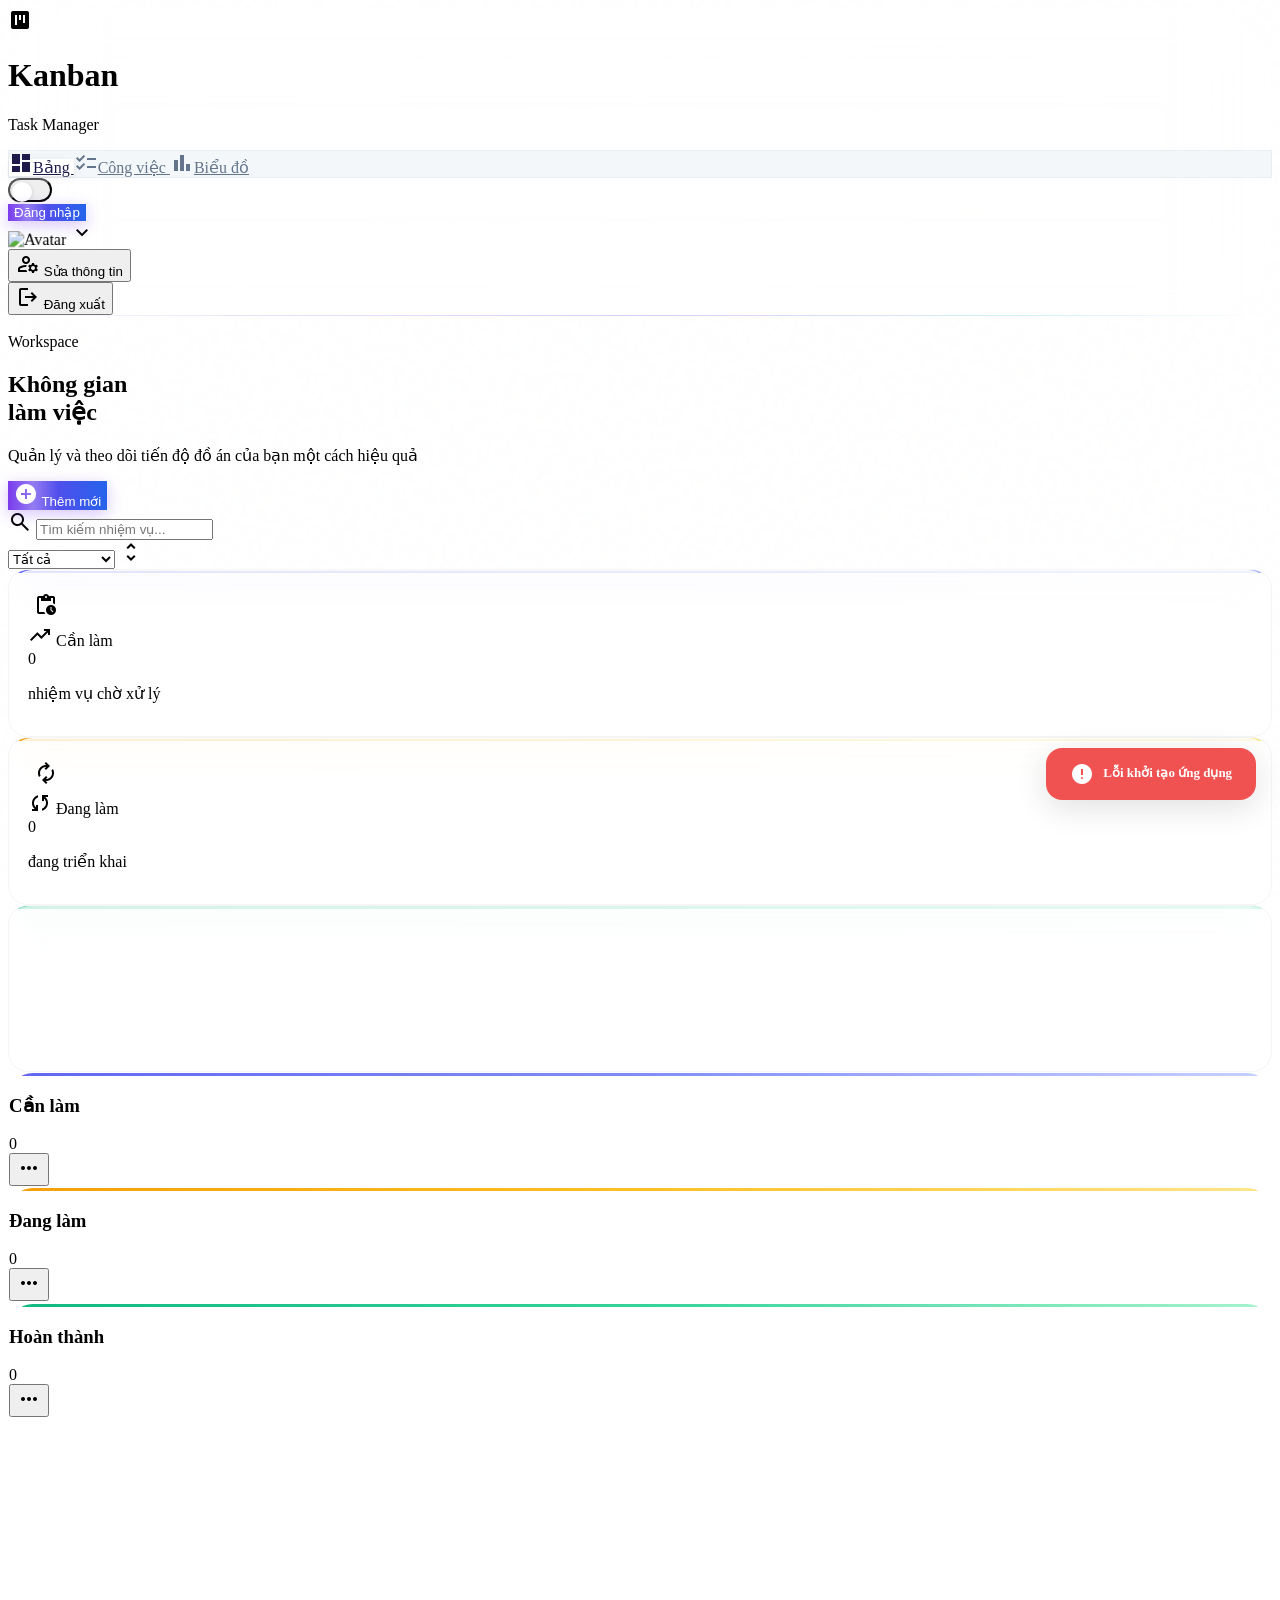
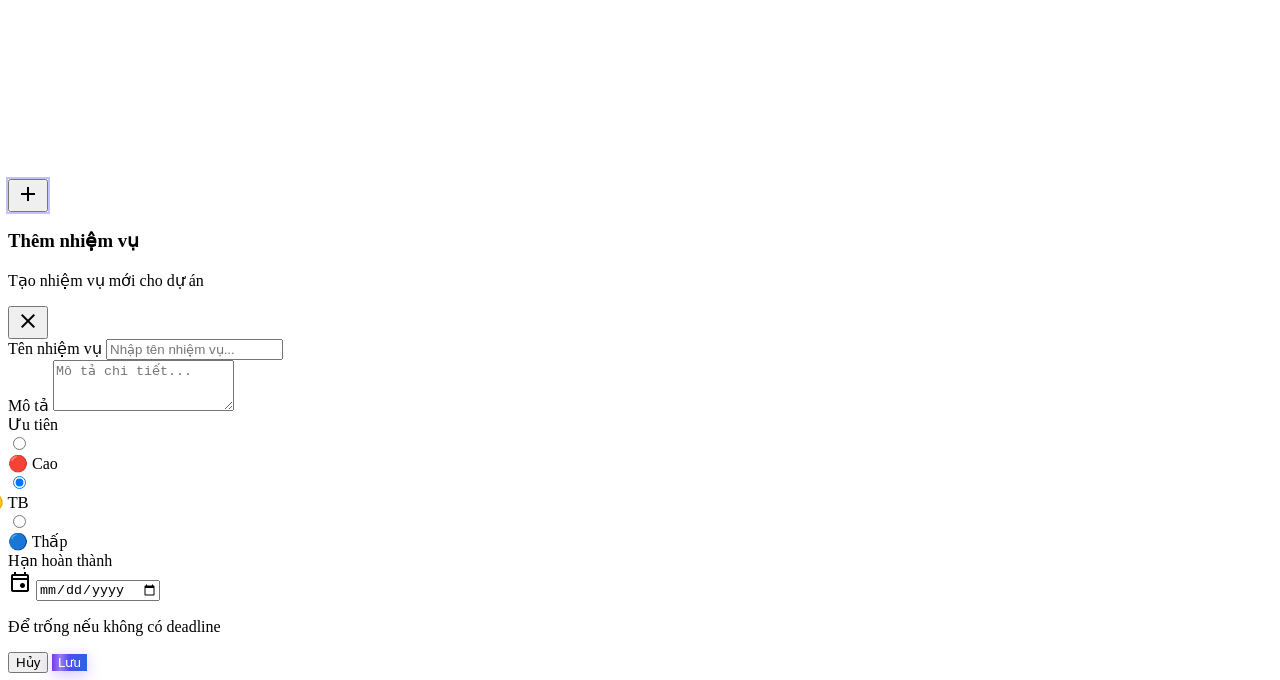
==== commit b37ebb66: "mô tả thay đổi" ====
--- a/pages/dashboard.html
+++ b/pages/dashboard.html
@@ -208,8 +208,8 @@
       <a href="#tasks" data-tab="tasks" class="nav-pill text-xs font-medium px-5 py-2 rounded-xl transition-all duration-300">
         <span class="material-symbols-outlined text-[14px] mr-1" style="vertical-align: -2px;">checklist</span>Công việc
       </a>
-      <a href="#archive" data-tab="archive" class="nav-pill text-xs font-medium px-5 py-2 rounded-xl transition-all duration-300">
-        <span class="material-symbols-outlined text-[14px] mr-1" style="vertical-align: -2px;">inventory_2</span>Lưu trữ
+      <a href="#chart" data-tab="chart" class="nav-pill text-xs font-medium px-5 py-2 rounded-xl transition-all duration-300">
+        <span class="material-symbols-outlined text-[14px] mr-1" style="vertical-align: -2px;">bar_chart</span>Biểu đồ
       </a>
     </nav>
 
@@ -423,21 +423,21 @@
     <div id="task-list-view" class="kanban-column-wrapper p-4 sm:p-6"></div>
   </div><!-- /tab-view: tasks -->
 
-  <!-- ═══════ TAB: LƯU TRỮ (Archive) ═══════ -->
-  <div class="tab-view hidden" data-view="archive">
+  <!-- ═══════ TAB: BIỂU ĐỒ (Chart) ═══════ -->
+  <div class="tab-view hidden" data-view="chart">
     <div class="mb-6">
       <div class="inline-flex items-center gap-2 mb-3">
-        <div class="h-px w-8 bg-gradient-to-r from-violet-500 to-transparent"></div>
-        <p class="text-[10px] font-black text-violet-500 dark:text-violet-400 uppercase tracking-[0.25em]">Archive</p>
+        <div class="h-px w-8 bg-gradient-to-r from-cyan-500 to-transparent"></div>
+        <p class="text-[10px] font-black text-cyan-500 dark:text-cyan-400 uppercase tracking-[0.25em]">Analytics</p>
       </div>
       <h2 class="text-3xl sm:text-4xl font-black tracking-tight leading-tight">
-        <span class="bg-gradient-to-r from-slate-900 via-slate-700 to-slate-500 dark:from-white dark:via-slate-200 dark:to-slate-400 bg-clip-text text-transparent">Kho</span>
-        <span class="bg-gradient-to-r from-violet-600 via-purple-500 to-fuchsia-400 bg-clip-text text-transparent"> lưu trữ</span>
+        <span class="bg-gradient-to-r from-slate-900 via-slate-700 to-slate-500 dark:from-white dark:via-slate-200 dark:to-slate-400 bg-clip-text text-transparent">Thống</span>
+        <span class="bg-gradient-to-r from-cyan-600 via-blue-500 to-violet-400 bg-clip-text text-transparent"> kê tổng quan</span>
       </h2>
-      <p class="text-sm text-slate-500 dark:text-slate-400 mt-2 max-w-md">Nhiệm vụ đã hoàn thành và được lưu trữ</p>
-    </div>
-    <div id="archive-view" class="kanban-column-wrapper p-4 sm:p-6"></div>
-  </div><!-- /tab-view: archive -->
+      <p class="text-sm text-slate-500 dark:text-slate-400 mt-2 max-w-md">Phân tích và theo dõi tiến độ dự án</p>
+    </div>
+    <div id="chart-view"></div>
+  </div><!-- /tab-view: chart -->
 
 </main>
 
@@ -451,9 +451,9 @@
     <span class="material-symbols-outlined text-[20px]">checklist</span>
     <span class="text-[9px] font-bold">Việc</span>
   </div>
-  <div class="mobile-nav-item flex flex-col items-center gap-0.5 text-slate-400 rounded-2xl px-5 py-2 hover:text-slate-600 dark:hover:text-slate-300 transition-colors cursor-pointer" data-tab="archive">
-    <span class="material-symbols-outlined text-[20px]">archive</span>
-    <span class="text-[9px] font-bold">Trữ</span>
+  <div class="mobile-nav-item flex flex-col items-center gap-0.5 text-slate-400 rounded-2xl px-5 py-2 hover:text-slate-600 dark:hover:text-slate-300 transition-colors cursor-pointer" data-tab="chart">
+    <span class="material-symbols-outlined text-[20px]">bar_chart</span>
+    <span class="text-[9px] font-bold">Đồ thị</span>
   </div>
 </nav>
 
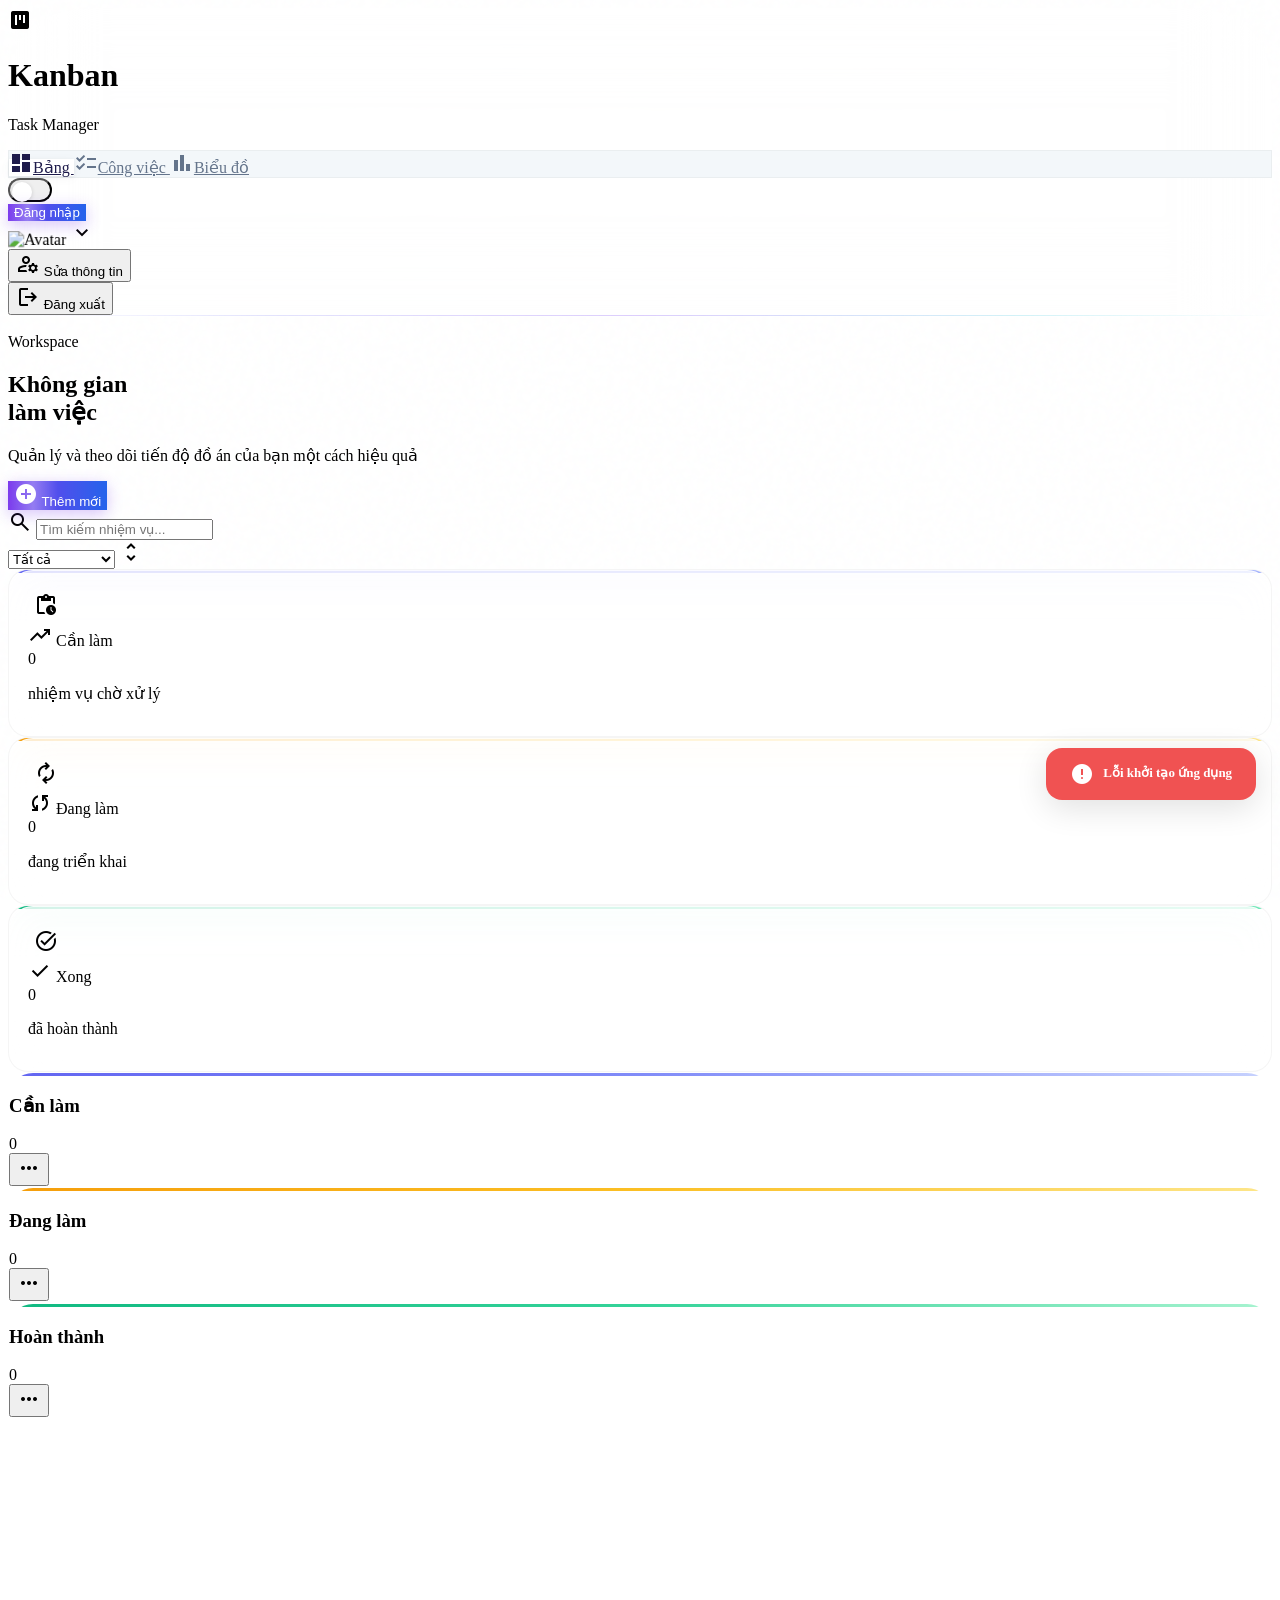
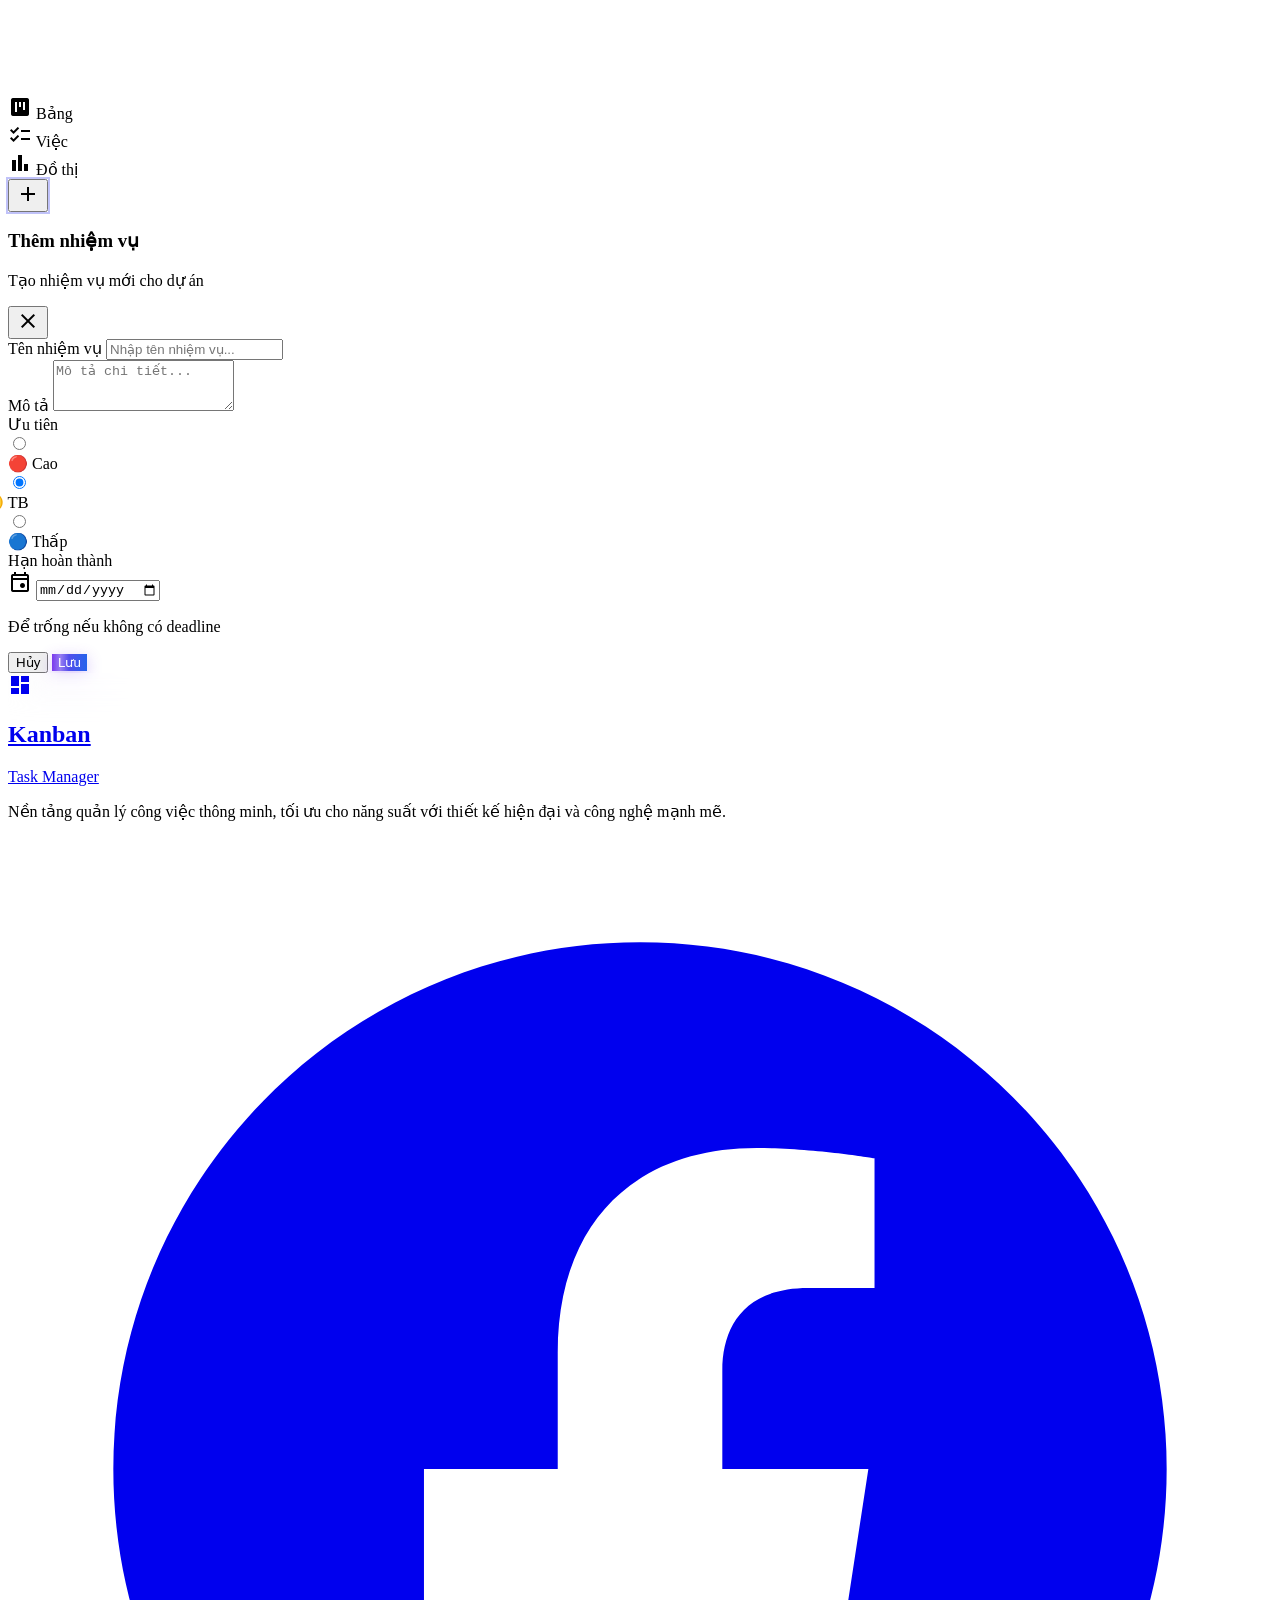
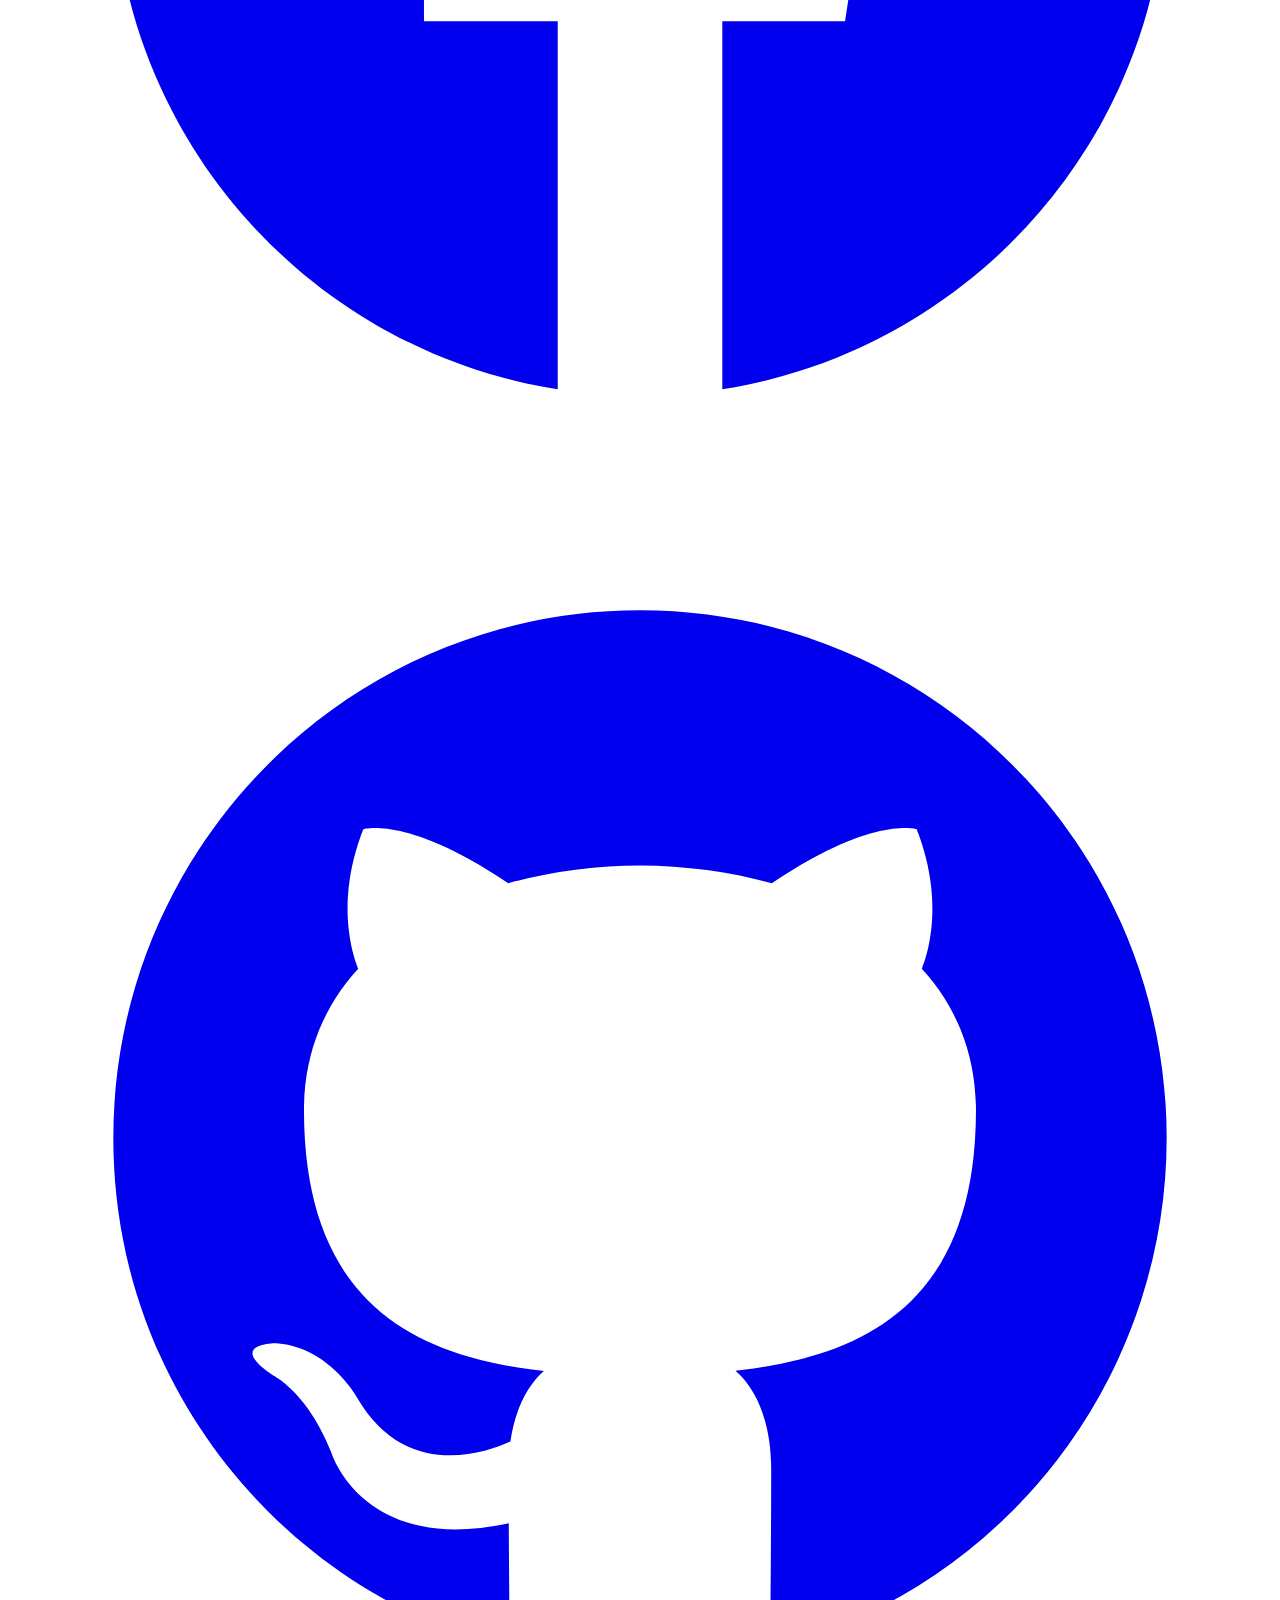
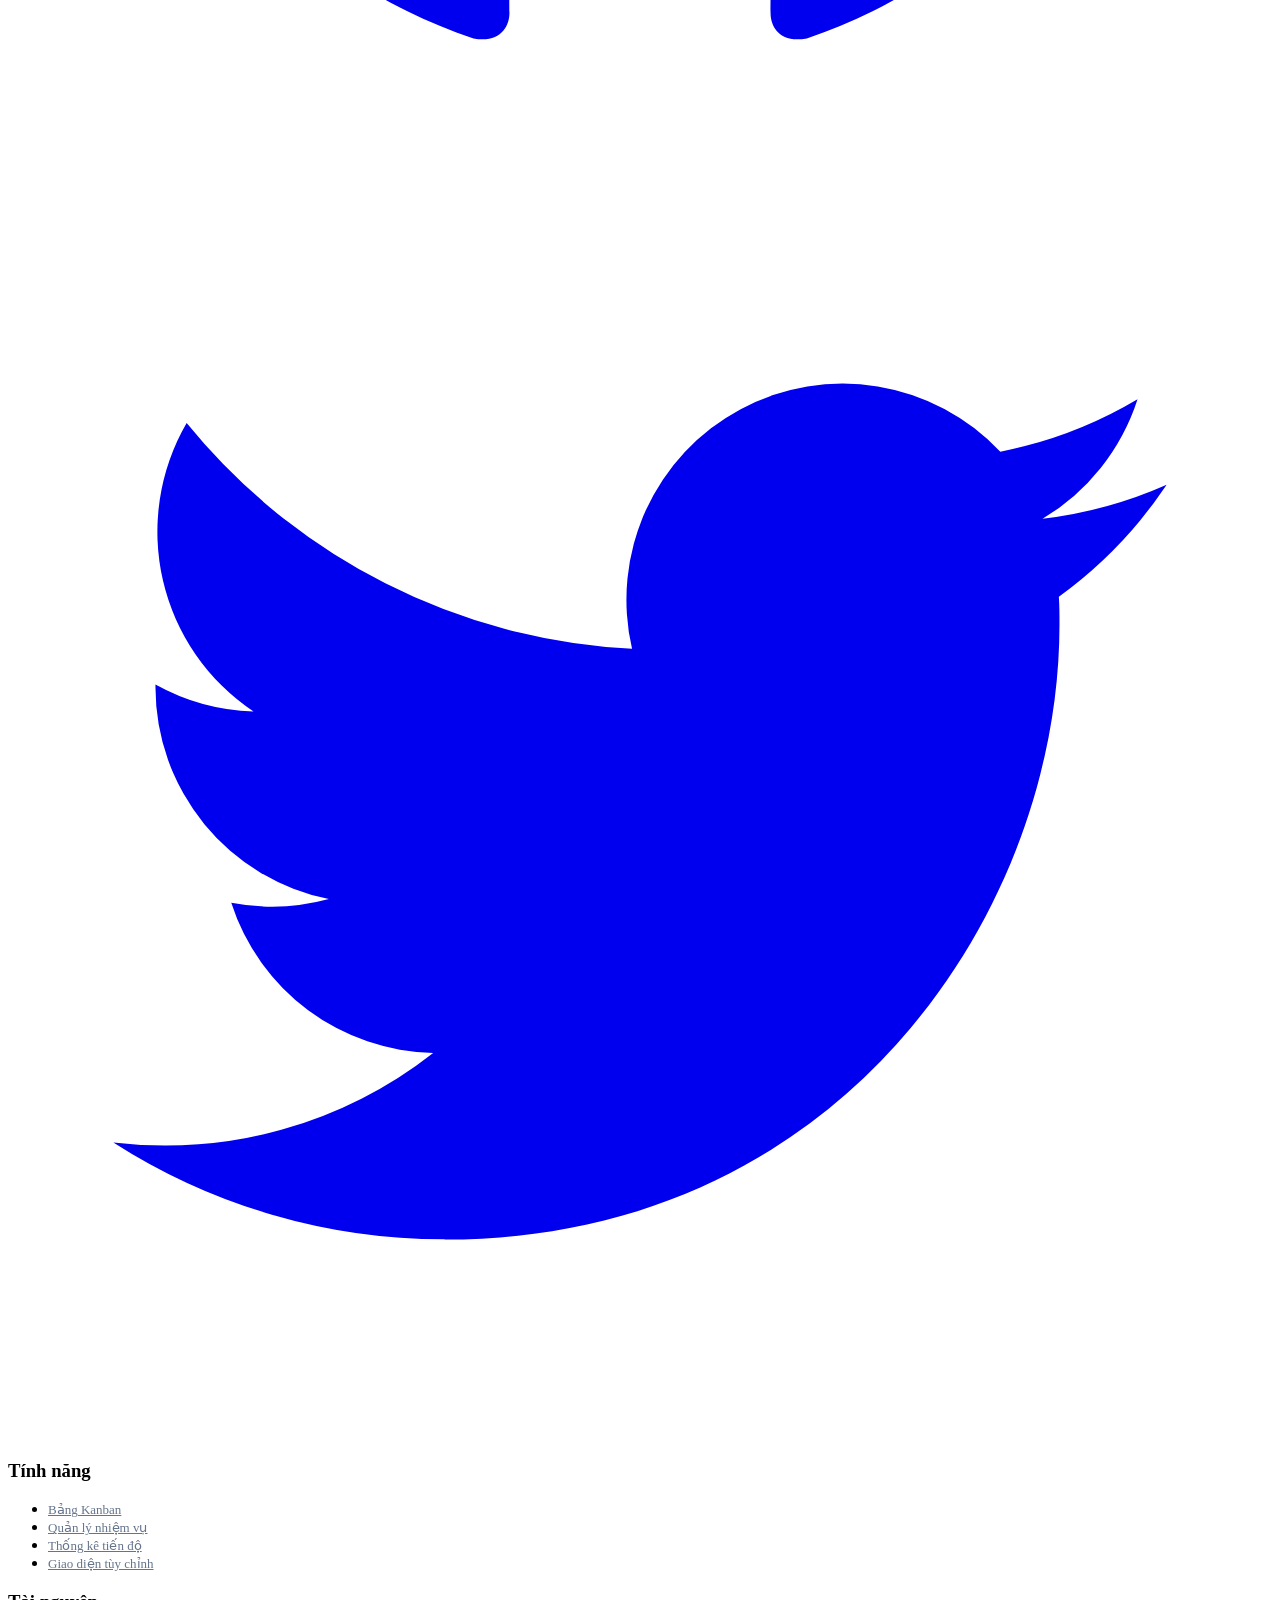
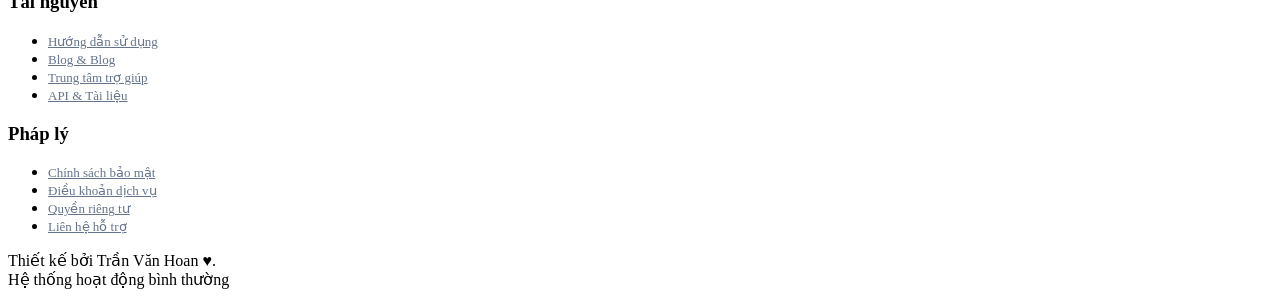
==== commit 6c65e176: "mô tả thay đổi" ====
--- a/pages/dashboard.html
+++ b/pages/dashboard.html
@@ -12,15 +12,16 @@
   <link href="https://fonts.googleapis.com/css2?family=Inter:wght@400;500;600;700;800;900&display=swap" rel="stylesheet"/>
   <link href="https://fonts.googleapis.com/css2?family=Material+Symbols+Outlined:wght,FILL@100..700,0..1&display=swap" rel="stylesheet"/>
 
-  <!-- Tailwind -->
+  <!-- Tailwind (Config first, then CDN!) -->
+  <script src="../css/tailwind-config.js"></script>
   <script src="https://cdn.tailwindcss.com?plugins=forms"></script>
-  <script src="../css/tailwind-config.js"></script>
 
   <!-- Supabase -->
   <script src="https://cdn.jsdelivr.net/npm/@supabase/supabase-js/dist/umd/supabase.js"></script>
 
   <!-- Styles -->
   <link rel="stylesheet" href="../css/main.css"/>
+  <link rel="stylesheet" href="../footer/footer.css"/>
 
   <style>
     /* ════════════════════════════════════════════════
@@ -160,9 +161,16 @@
       animation: shine 3s infinite; z-index: 1; pointer-events: none;
     }
   </style>
-</head>
+
+  <link rel="stylesheet" href="../header/header.css"/>
+  <link rel="stylesheet" href="../footer/footer.css"/>
+  </head>
 
 <body class="bg-slate-50 dark:bg-[#0a0e1a] text-slate-900 dark:text-slate-100 font-sans min-h-screen transition-colors duration-500">
+
+<!-- Spacer to prevent content from hiding behind fixed header -->
+<div class="h-16 sm:h-18"></div>
+
 
 <!-- ════════════════════════════════════════════════
      ANIMATED BACKGROUND
@@ -561,5 +569,98 @@
   })();
 </script>
 
+<!-- ═══════════════════════════════════════════════════
+     FOOTER COMPONENT – Kanban Task Manager
+     Premium structured footer with brand links
+═══════════════════════════════════════════════════ -->
+
+<footer class="relative mt-20 border-t border-slate-200/60 dark:border-white/10 bg-white/40 dark:bg-[#030014]/40 z-10">
+  <!-- Gradient glow effects from bottom -->
+  <div class="absolute bottom-0 left-0 right-0 h-px bg-gradient-to-r from-transparent via-brand-500/50 to-transparent"></div>
+  <div class="absolute bottom-0 left-1/2 -translate-x-1/2 w-3/4 h-[200px] bg-brand-500/10 dark:bg-brand-500/10 blur-[100px] rounded-full pointer-events-none"></div>
+
+  <div class="max-w-7xl mx-auto px-4 sm:px-6 lg:px-8 pt-16 pb-8">
+    <div class="grid grid-cols-1 md:grid-cols-4 lg:grid-cols-5 gap-10 mb-12">
+      
+      <!-- Brand & Description -->
+      <div class="md:col-span-2 lg:col-span-2">
+        <a href="../" class="flex items-center gap-3 group mb-4 inline-flex">
+          <div class="w-10 h-10 rounded-2xl bg-gradient-to-br from-brand-600 via-violet-500 to-cyan-400 flex items-center justify-center shadow-lg shadow-brand-500/25 group-hover:shadow-brand-500/40 transition-all">
+            <span class="material-symbols-outlined text-white text-[20px]" style="font-variation-settings:'FILL' 1;">dashboard</span>
+          </div>
+          <div>
+            <h2 class="text-lg font-black text-slate-800 dark:text-white tracking-tight leading-none">Kanban</h2>
+            <p class="text-[10px] font-bold text-slate-400 dark:text-slate-500 uppercase tracking-[0.2em] mt-0.5">Task Manager</p>
+          </div>
+        </a>
+        <p class="text-sm text-slate-500 dark:text-slate-400 leading-relaxed max-w-sm mb-6">
+          Nền tảng quản lý công việc thông minh, tối ưu cho năng suất với thiết kế hiện đại và công nghệ mạnh mẽ.
+        </p>
+        <!-- Socials -->
+        <div class="flex items-center gap-3">
+          <a href="#" class="w-10 h-10 rounded-xl bg-slate-100 dark:bg-white/5 flex items-center justify-center text-slate-500 dark:text-slate-400 hover:text-brand-500 dark:hover:text-brand-400 hover:bg-white dark:hover:bg-white/10 transition-all hover:scale-110 border border-slate-200/50 dark:border-white/5 shadow-sm">
+            <svg class="w-5 h-5" fill="currentColor" viewBox="0 0 24 24" aria-hidden="true"><path fill-rule="evenodd" d="M22 12c0-5.523-4.477-10-10-10S2 6.477 2 12c0 4.991 3.657 9.128 8.438 9.878v-6.987h-2.54V12h2.54V9.797c0-2.506 1.492-3.89 3.777-3.89 1.094 0 2.238.195 2.238.195v2.46h-1.26c-1.243 0-1.63.771-1.63 1.562V12h2.773l-.443 2.89h-2.33v6.988C18.343 21.128 22 16.991 22 12z" clip-rule="evenodd" /></svg>
+          </a>
+          <a href="#" class="w-10 h-10 rounded-xl bg-slate-100 dark:bg-white/5 flex items-center justify-center text-slate-500 dark:text-slate-400 hover:text-brand-500 dark:hover:text-brand-400 hover:bg-white dark:hover:bg-white/10 transition-all hover:scale-110 border border-slate-200/50 dark:border-white/5 shadow-sm">
+            <svg class="w-5 h-5" fill="currentColor" viewBox="0 0 24 24" aria-hidden="true"><path fill-rule="evenodd" d="M12 2C6.477 2 2 6.484 2 12.017c0 4.425 2.865 8.18 6.839 9.504.5.092.682-.217.682-.483 0-.237-.008-.868-.013-1.703-2.782.605-3.369-1.343-3.369-1.343-.454-1.158-1.11-1.466-1.11-1.466-.908-.62.069-.608.069-.608 1.003.07 1.531 1.032 1.531 1.032.892 1.53 2.341 1.088 2.91.832.092-.647.35-1.088.636-1.338-2.22-.253-4.555-1.113-4.555-4.951 0-1.093.39-1.988 1.029-2.688-.103-.253-.446-1.272.098-2.65 0 0 .84-.27 2.75 1.026A9.564 9.564 0 0112 6.844c.85.004 1.705.115 2.504.337 1.909-1.296 2.747-1.027 2.747-1.027.546 1.379.202 2.398.1 2.651.64.7 1.028 1.595 1.028 2.688 0 3.848-2.339 4.695-4.566 4.943.359.309.678.92.678 1.855 0 1.338-.012 2.419-.012 2.747 0 .268.18.58.688.482A10.019 10.019 0 0022 12.017C22 6.484 17.522 2 12 2z" clip-rule="evenodd" /></svg>
+          </a>
+          <a href="#" class="w-10 h-10 rounded-xl bg-slate-100 dark:bg-white/5 flex items-center justify-center text-slate-500 dark:text-slate-400 hover:text-brand-500 dark:hover:text-brand-400 hover:bg-white dark:hover:bg-white/10 transition-all hover:scale-110 border border-slate-200/50 dark:border-white/5 shadow-sm">
+            <svg class="w-5 h-5" fill="currentColor" viewBox="0 0 24 24" aria-hidden="true"><path d="M8.29 20.251c7.547 0 11.675-6.253 11.675-11.675 0-.178 0-.355-.012-.53A8.348 8.348 0 0022 5.92a8.19 8.19 0 01-2.357.646 4.118 4.118 0 001.804-2.27 8.224 8.224 0 01-2.605.996 4.107 4.107 0 00-6.993 3.743 11.65 11.65 0 01-8.457-4.287 4.106 4.106 0 001.27 5.477A4.072 4.072 0 012.8 9.713v.052a4.105 4.105 0 003.292 4.022 4.095 4.095 0 01-1.853.07 4.108 4.108 0 003.834 2.85A8.233 8.233 0 012 18.407a11.616 11.616 0 006.29 1.84" /></svg>
+          </a>
+        </div>
+      </div>
+
+      <!-- Links Column 1 -->
+      <div>
+        <h3 class="text-xs font-black text-slate-800 dark:text-white uppercase tracking-wider mb-5">Tính năng</h3>
+        <ul class="space-y-3">
+          <li><a href="#" class="footer-link">Bảng Kanban</a></li>
+          <li><a href="#" class="footer-link">Quản lý nhiệm vụ</a></li>
+          <li><a href="#" class="footer-link">Thống kê tiến độ</a></li>
+          <li><a href="#" class="footer-link">Giao diện tùy chỉnh</a></li>
+        </ul>
+      </div>
+
+      <!-- Links Column 2 -->
+      <div>
+        <h3 class="text-xs font-black text-slate-800 dark:text-white uppercase tracking-wider mb-5">Tài nguyên</h3>
+        <ul class="space-y-3">
+          <li><a href="#" class="footer-link">Hướng dẫn sử dụng</a></li>
+          <li><a href="#" class="footer-link">Blog & Blog</a></li>
+          <li><a href="#" class="footer-link">Trung tâm trợ giúp</a></li>
+          <li><a href="#" class="footer-link">API & Tài liệu</a></li>
+        </ul>
+      </div>
+
+      <!-- Links Column 3 -->
+      <div>
+        <h3 class="text-xs font-black text-slate-800 dark:text-white uppercase tracking-wider mb-5">Pháp lý</h3>
+        <ul class="space-y-3">
+          <li><a href="#" class="footer-link">Chính sách bảo mật</a></li>
+          <li><a href="#" class="footer-link">Điều khoản dịch vụ</a></li>
+          <li><a href="#" class="footer-link">Quyền riêng tư</a></li>
+          <li><a href="#" class="footer-link">Liên hệ hỗ trợ</a></li>
+        </ul>
+      </div>
+      
+    </div>
+
+    <!-- Bottom -->
+    <div class="pt-8 border-t border-slate-200/50 dark:border-white/10 flex flex-col md:flex-row items-center justify-between gap-4">
+      <div class="text-xs font-medium text-slate-500 dark:text-slate-400">Thiết kế bởi Trần Văn Hoan ♥️.</div>
+      <div class="flex items-center gap-4 text-xs font-medium text-slate-500 dark:text-slate-400">
+        <div class="flex items-center gap-1.5 px-3 py-1.5 rounded-lg bg-emerald-50 dark:bg-emerald-500/10 text-emerald-600 dark:text-emerald-400">
+          <span class="w-2 h-2 rounded-full bg-emerald-500 animate-pulse"></span>
+          Hệ thống hoạt động bình thường
+        </div>
+      </div>
+    </div>
+  </div>
+</footer>
+
+
+
+  
+  
 </body>
 </html>
--- a/footer/footer.css
+++ b/footer/footer.css
@@ -0,0 +1,60 @@
+/* ═══════════════════════════════════════════════════
+   FOOTER STYLES – Kanban Task Manager
+   Premium typography and hover effects
+═══════════════════════════════════════════════════ */
+
+/* ─── Footer Layout & Background Base ──────────── */
+footer {
+  backdrop-filter: blur(20px);
+  -webkit-backdrop-filter: blur(20px);
+}
+
+/* ─── Footer Links ─────────────────────────────── */
+.footer-link {
+  font-size: 0.8125rem;
+  font-weight: 500;
+  color: #64748b;
+  transition: all 0.25s ease;
+  position: relative;
+  display: inline-block;
+}
+
+.footer-link:hover {
+  color: #6366f1;
+  transform: translateX(4px);
+}
+
+.dark .footer-link {
+  color: #94a3b8;
+}
+
+.dark .footer-link:hover {
+  color: #a5b4fc;
+}
+
+/* Link underline hover effect */
+.footer-link::after {
+  content: '';
+  position: absolute;
+  bottom: -2px;
+  left: 0;
+  width: 0;
+  height: 1px;
+  background: currentColor;
+  transition: width 0.3s ease;
+}
+
+.footer-link:hover::after {
+  width: 100%;
+}
+
+/* ─── System Status Pulse ──────────────────────── */
+@keyframes pulse-emerald {
+  0% { box-shadow: 0 0 0 0 rgba(16, 185, 129, 0.4); }
+  70% { box-shadow: 0 0 0 4px rgba(16, 185, 129, 0); }
+  100% { box-shadow: 0 0 0 0 rgba(16, 185, 129, 0); }
+}
+
+.bg-emerald-500.animate-pulse {
+  animation: pulse-emerald 2s infinite;
+}
--- a/header/header.css
+++ b/header/header.css
@@ -0,0 +1,91 @@
+/* ═══════════════════════════════════════════════════
+   HEADER STYLES – Kanban Task Manager
+   Premium glassmorphism with micro-animations
+═══════════════════════════════════════════════════ */
+
+/* ─── Header scroll effect ─────────────────────── */
+#site-header {
+  transition: all 0.4s cubic-bezier(0.4, 0, 0.2, 1);
+}
+#site-header.scrolled {
+  box-shadow: 0 4px 30px rgba(0, 0, 0, 0.06);
+}
+.dark #site-header.scrolled {
+  box-shadow: 0 4px 30px rgba(0, 0, 0, 0.3);
+}
+
+/* ─── Desktop Nav Links ────────────────────────── */
+.header-nav-link {
+  display: inline-flex;
+  align-items: center;
+  gap: 0.375rem;
+  padding: 0.5rem 1rem;
+  border-radius: 0.75rem;
+  font-size: 0.75rem;
+  font-weight: 600;
+  color: #64748b;
+  transition: all 0.25s ease;
+  white-space: nowrap;
+}
+.header-nav-link:hover {
+  color: #334155;
+  background: rgba(0, 0, 0, 0.04);
+}
+.dark .header-nav-link {
+  color: #94a3b8;
+}
+.dark .header-nav-link:hover {
+  color: #e2e8f0;
+  background: rgba(255, 255, 255, 0.05);
+}
+.header-nav-link.active {
+  color: #6366f1;
+  background: white;
+  font-weight: 700;
+  box-shadow: 0 2px 8px rgba(99, 102, 241, 0.1);
+}
+.dark .header-nav-link.active {
+  color: #a5b4fc;
+  background: rgba(99, 102, 241, 0.12);
+  box-shadow: none;
+}
+
+/* ─── Mobile Menu Links ────────────────────────── */
+.header-mobile-link {
+  display: flex;
+  align-items: center;
+  gap: 0.75rem;
+  padding: 0.875rem 1rem;
+  border-radius: 1rem;
+  font-size: 0.8125rem;
+  font-weight: 600;
+  color: #475569;
+  transition: all 0.2s ease;
+}
+.header-mobile-link:hover,
+.header-mobile-link.active {
+  color: #6366f1;
+  background: rgba(99, 102, 241, 0.06);
+}
+.dark .header-mobile-link {
+  color: #94a3b8;
+}
+.dark .header-mobile-link:hover,
+.dark .header-mobile-link.active {
+  color: #a5b4fc;
+  background: rgba(99, 102, 241, 0.1);
+}
+
+/* ─── Mobile Menu Animation ────────────────────── */
+#header-mobile-menu {
+  transition: all 0.3s cubic-bezier(0.4, 0, 0.2, 1);
+}
+#header-mobile-menu > div {
+  transform: translateY(-8px);
+  opacity: 0;
+  transition: all 0.3s cubic-bezier(0.4, 0, 0.2, 1);
+}
+#header-mobile-menu.open > div {
+  transform: translateY(0);
+  opacity: 1;
+}
--- a/footer/footer.css
+++ b/footer/footer.css
@@ -0,0 +1,60 @@
+/* ═══════════════════════════════════════════════════
+   FOOTER STYLES – Kanban Task Manager
+   Premium typography and hover effects
+═══════════════════════════════════════════════════ */
+
+/* ─── Footer Layout & Background Base ──────────── */
+footer {
+  backdrop-filter: blur(20px);
+  -webkit-backdrop-filter: blur(20px);
+}
+
+/* ─── Footer Links ─────────────────────────────── */
+.footer-link {
+  font-size: 0.8125rem;
+  font-weight: 500;
+  color: #64748b;
+  transition: all 0.25s ease;
+  position: relative;
+  display: inline-block;
+}
+
+.footer-link:hover {
+  color: #6366f1;
+  transform: translateX(4px);
+}
+
+.dark .footer-link {
+  color: #94a3b8;
+}
+
+.dark .footer-link:hover {
+  color: #a5b4fc;
+}
+
+/* Link underline hover effect */
+.footer-link::after {
+  content: '';
+  position: absolute;
+  bottom: -2px;
+  left: 0;
+  width: 0;
+  height: 1px;
+  background: currentColor;
+  transition: width 0.3s ease;
+}
+
+.footer-link:hover::after {
+  width: 100%;
+}
+
+/* ─── System Status Pulse ──────────────────────── */
+@keyframes pulse-emerald {
+  0% { box-shadow: 0 0 0 0 rgba(16, 185, 129, 0.4); }
+  70% { box-shadow: 0 0 0 4px rgba(16, 185, 129, 0); }
+  100% { box-shadow: 0 0 0 0 rgba(16, 185, 129, 0); }
+}
+
+.bg-emerald-500.animate-pulse {
+  animation: pulse-emerald 2s infinite;
+}
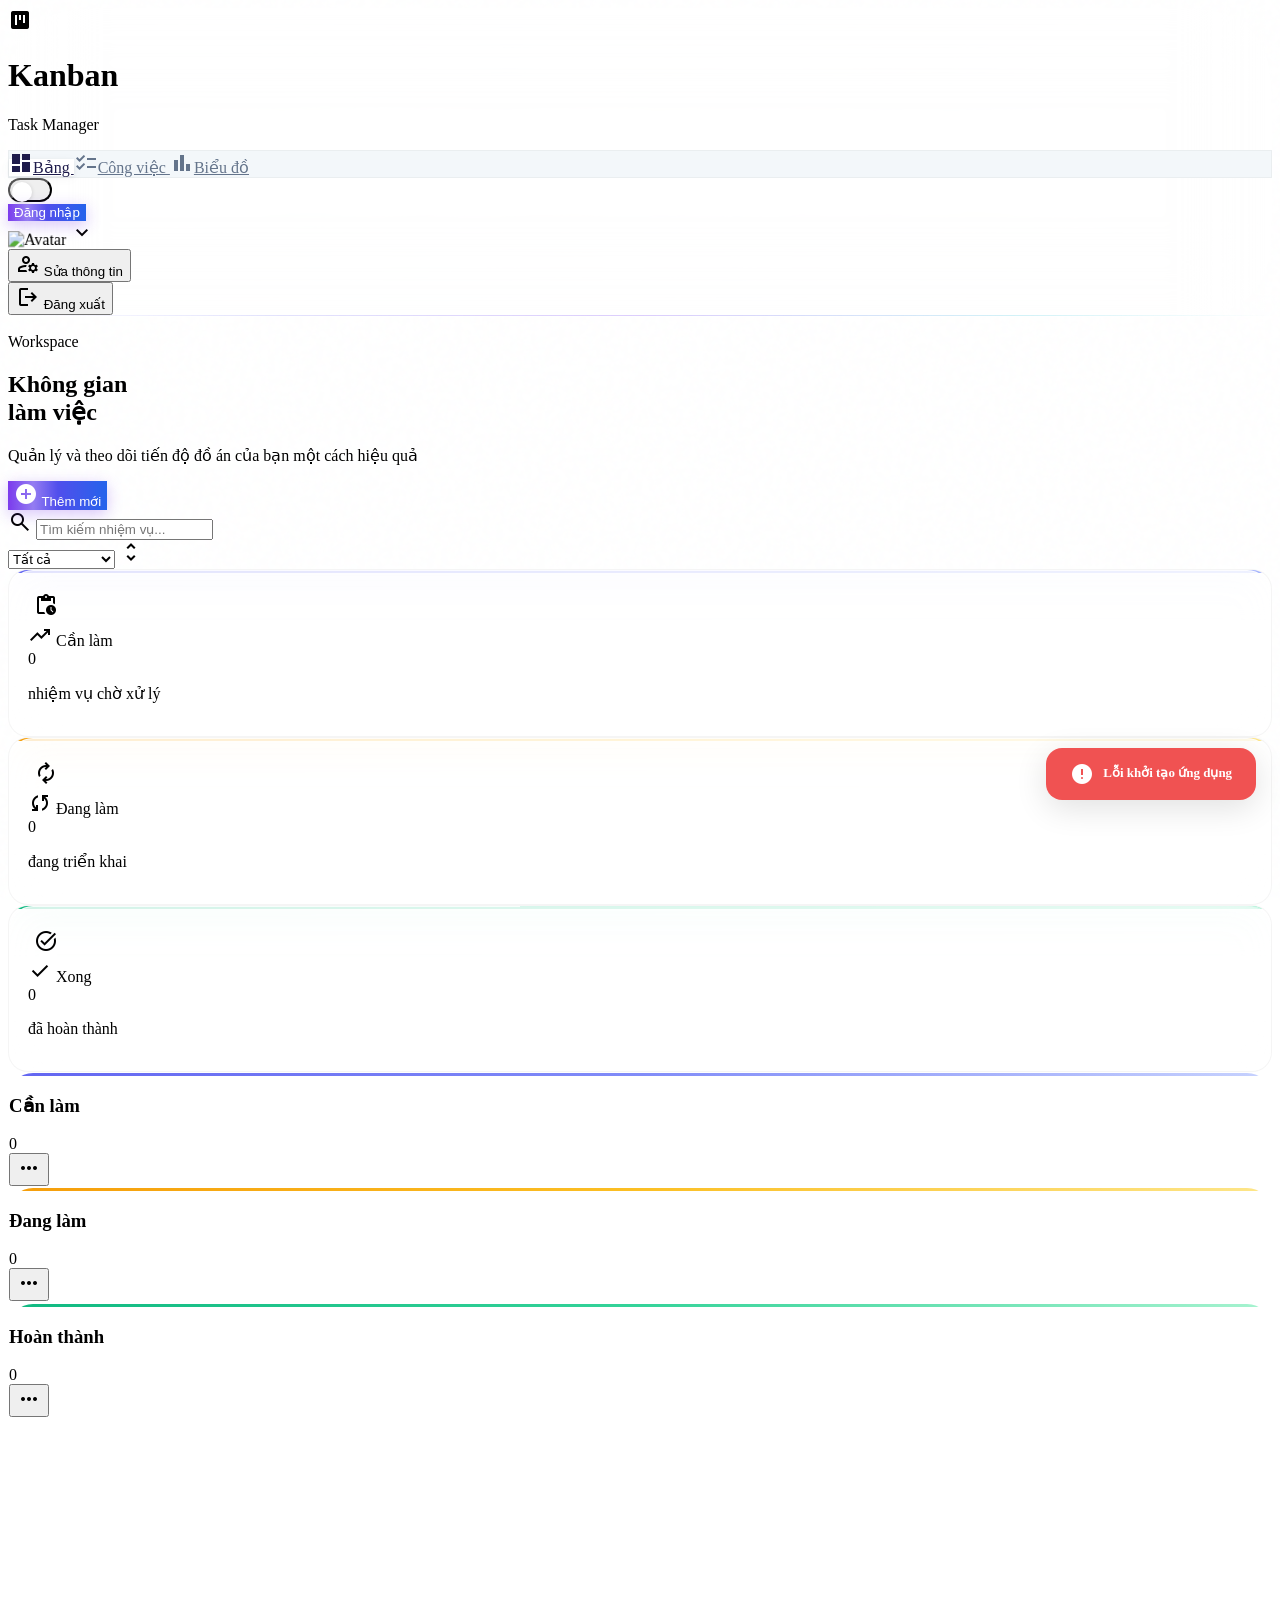
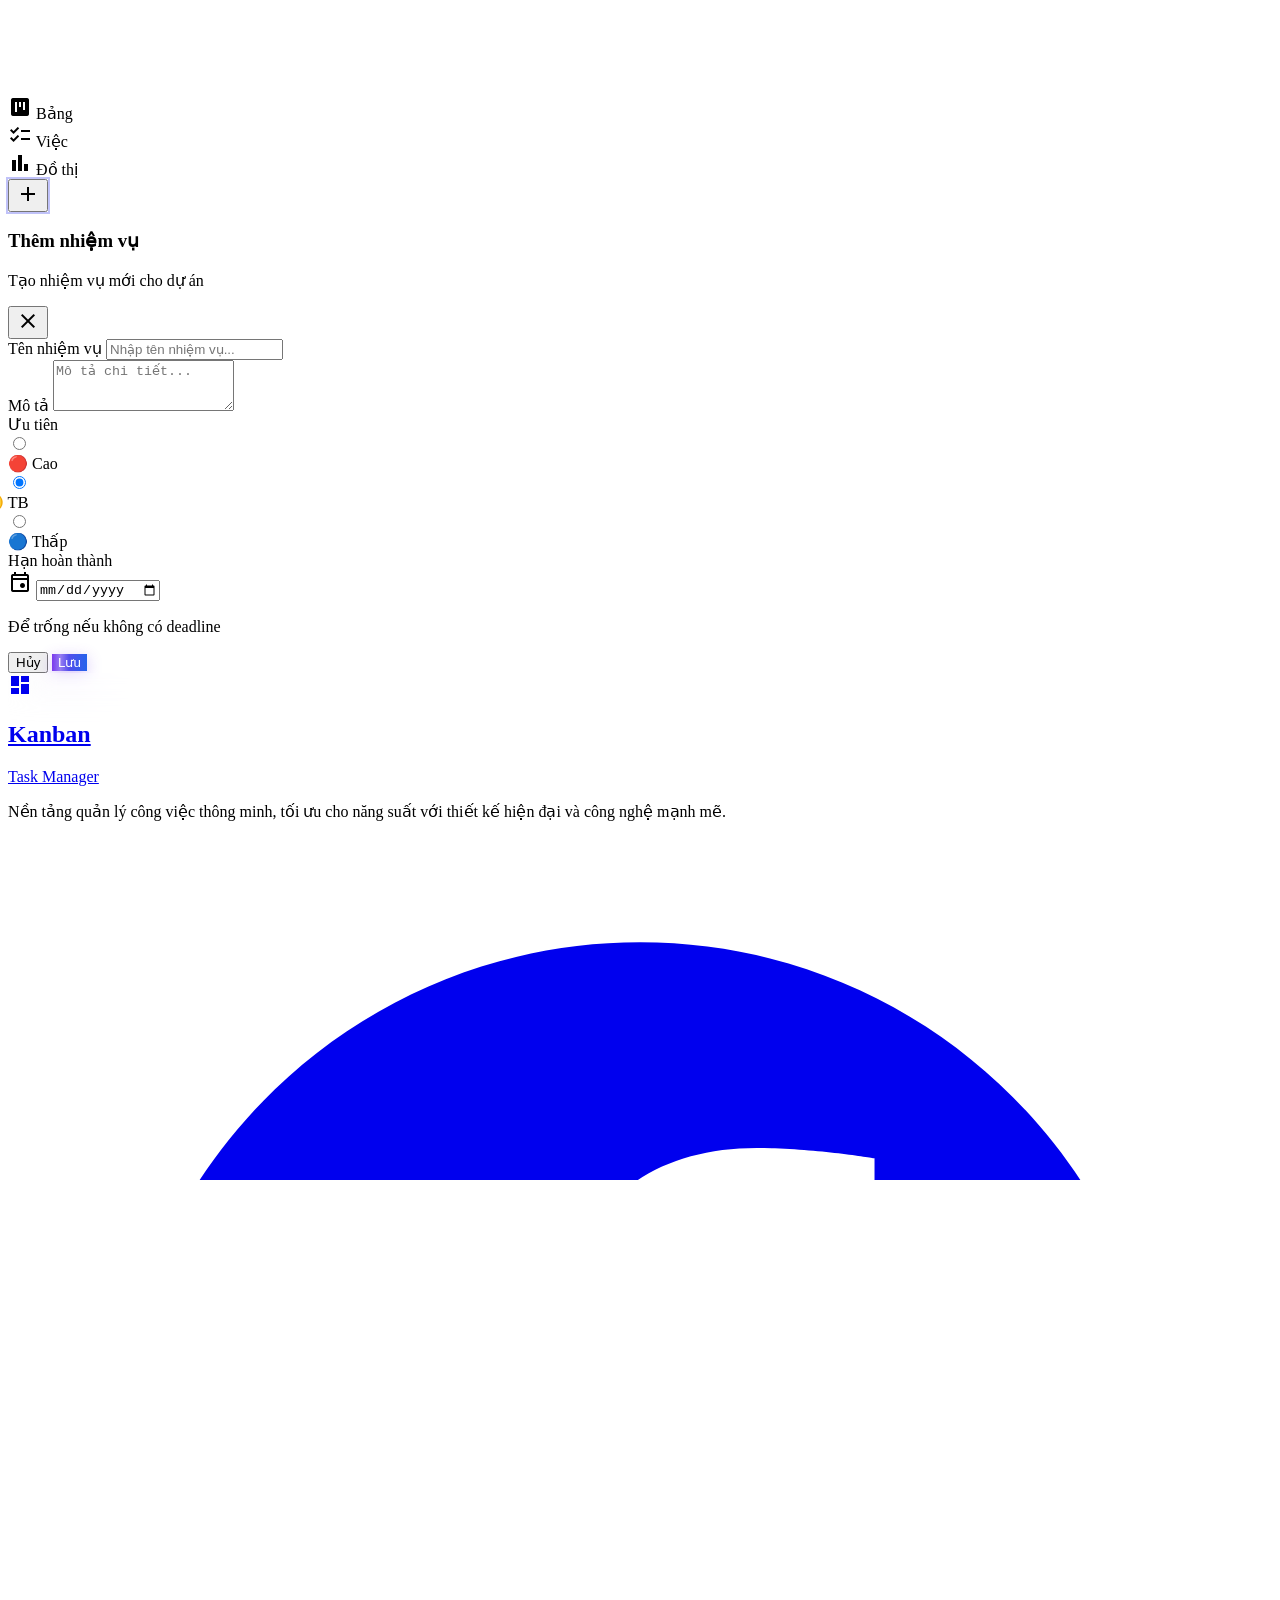
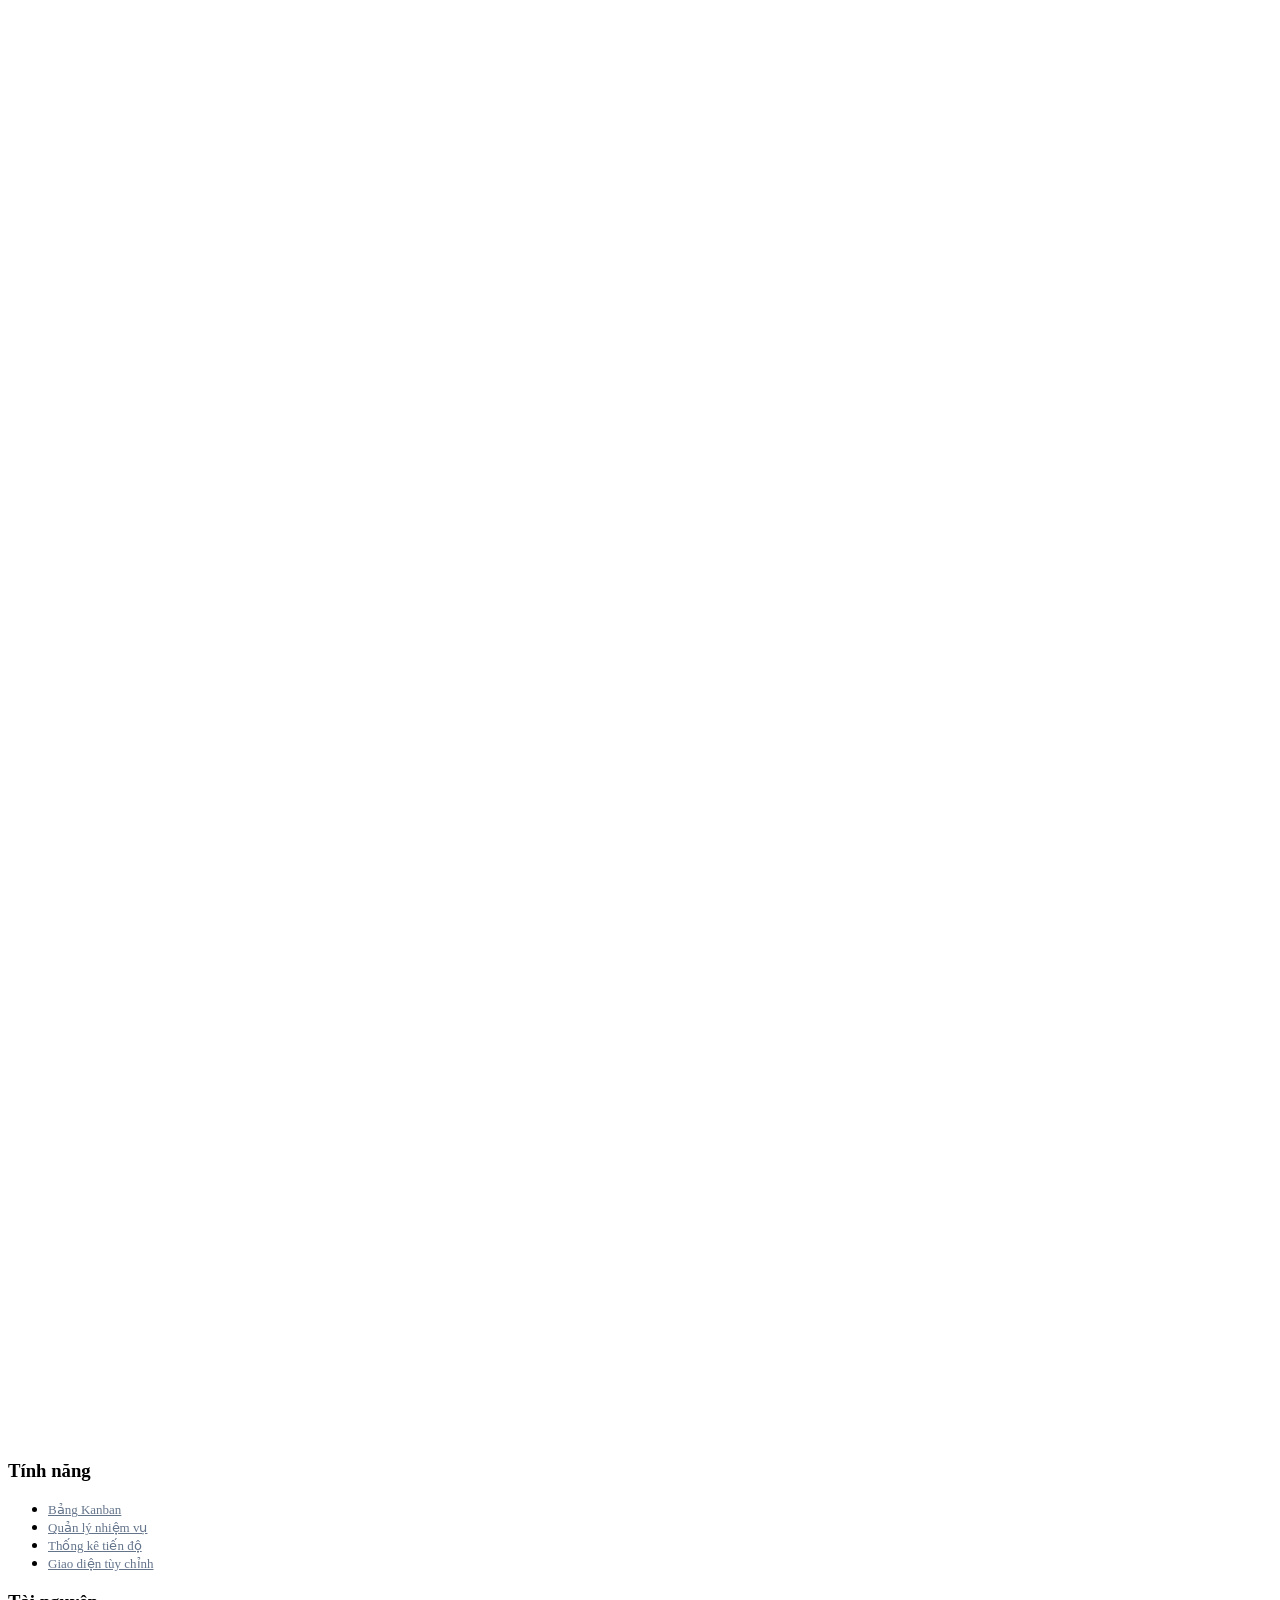
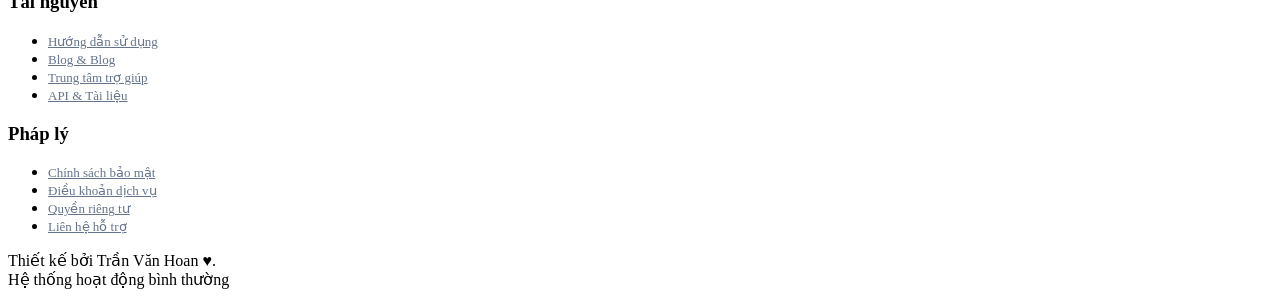
==== commit 249d7169: "mô tả thay đổi" ====
--- a/pages/dashboard.html
+++ b/pages/dashboard.html
@@ -12,9 +12,9 @@
   <link href="https://fonts.googleapis.com/css2?family=Inter:wght@400;500;600;700;800;900&display=swap" rel="stylesheet"/>
   <link href="https://fonts.googleapis.com/css2?family=Material+Symbols+Outlined:wght,FILL@100..700,0..1&display=swap" rel="stylesheet"/>
 
-  <!-- Tailwind (Config first, then CDN!) -->
+  <!-- Tailwind -->
+  <script src="https://cdn.tailwindcss.com?plugins=forms"></script>
   <script src="../css/tailwind-config.js"></script>
-  <script src="https://cdn.tailwindcss.com?plugins=forms"></script>
 
   <!-- Supabase -->
   <script src="https://cdn.jsdelivr.net/npm/@supabase/supabase-js/dist/umd/supabase.js"></script>
